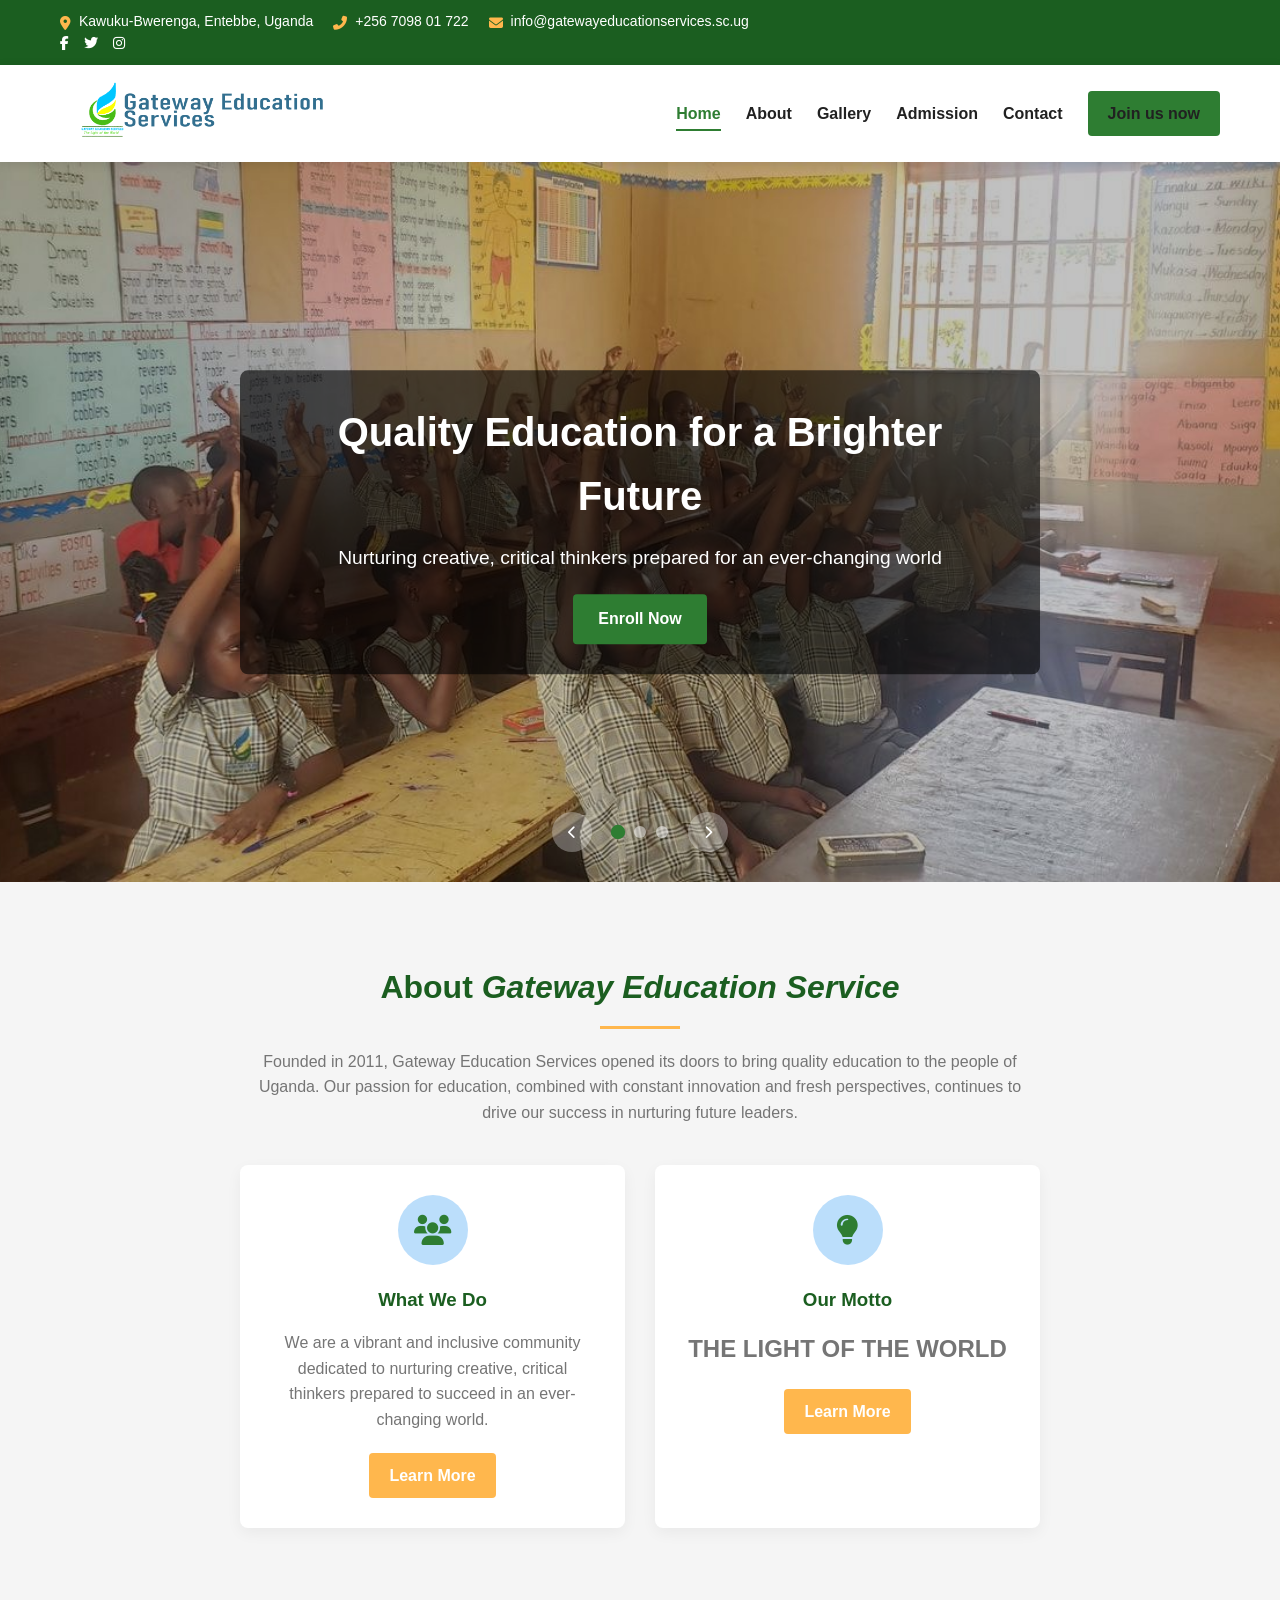
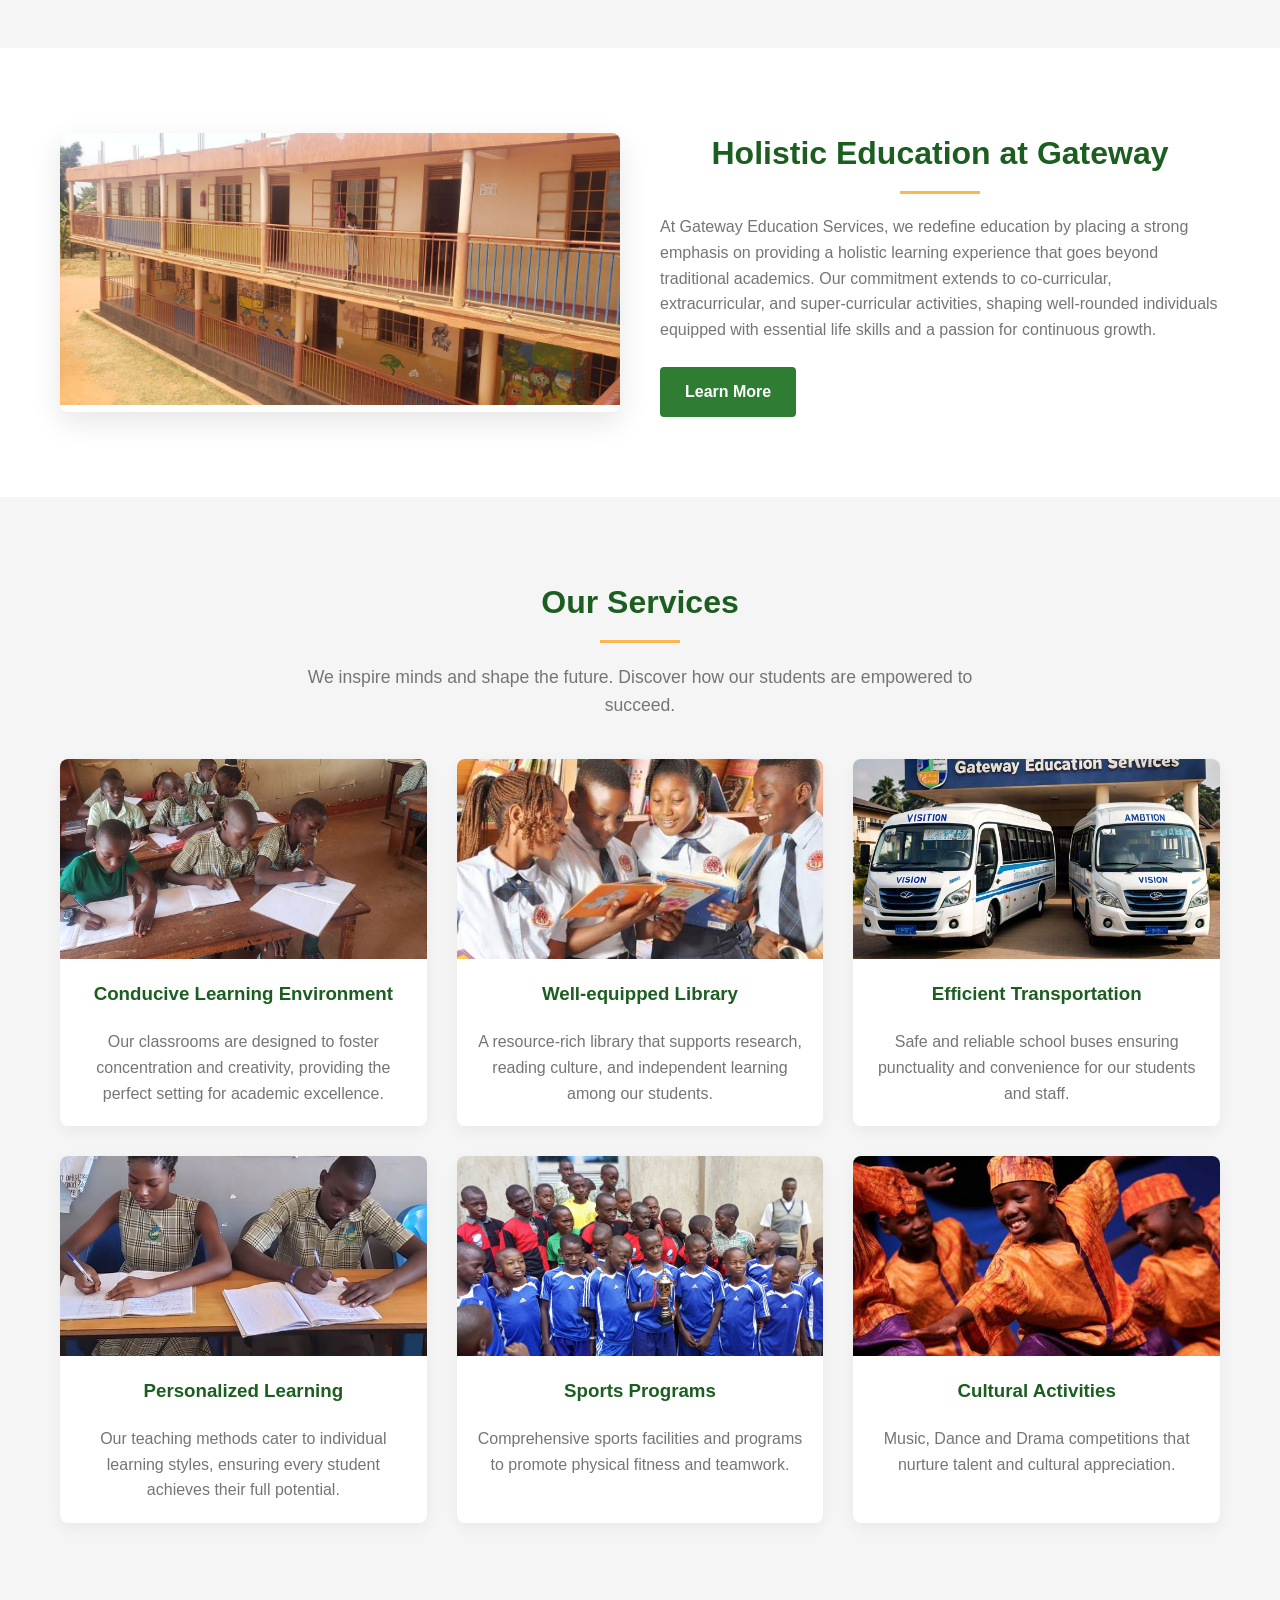
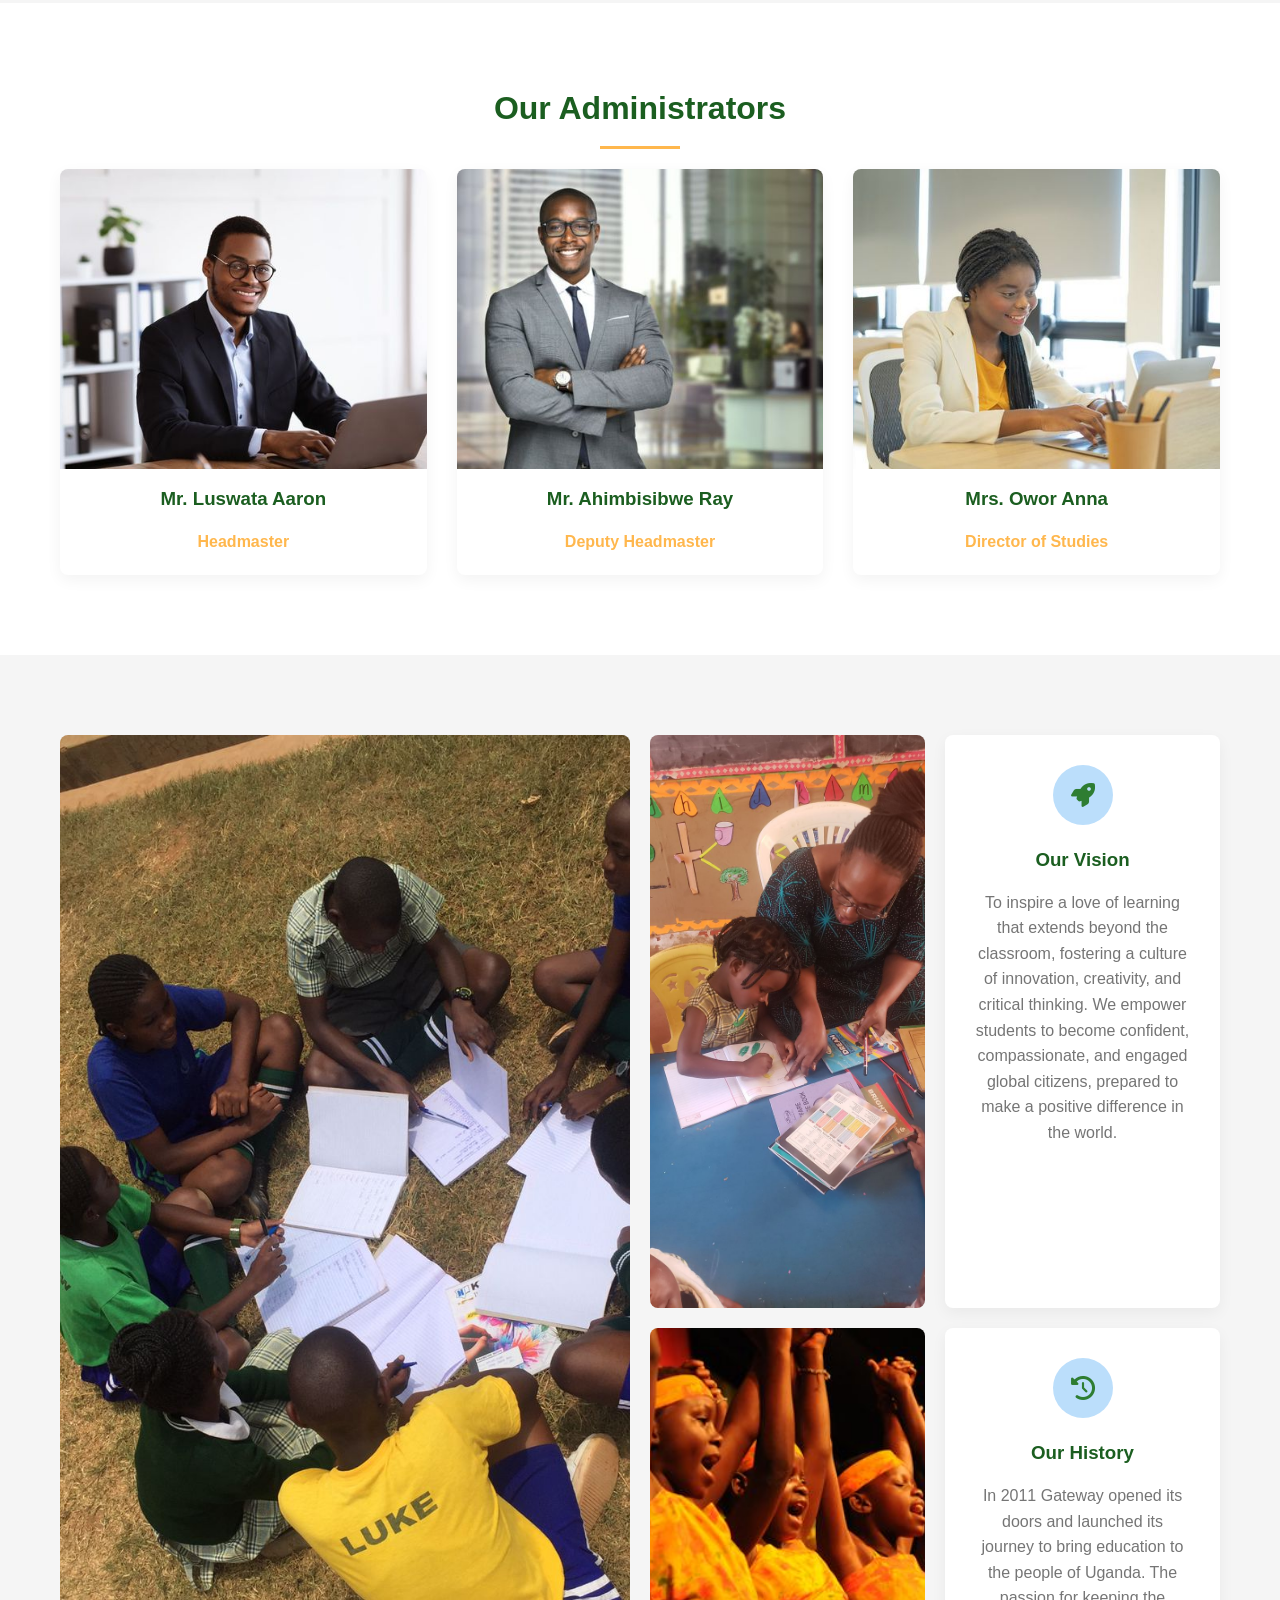
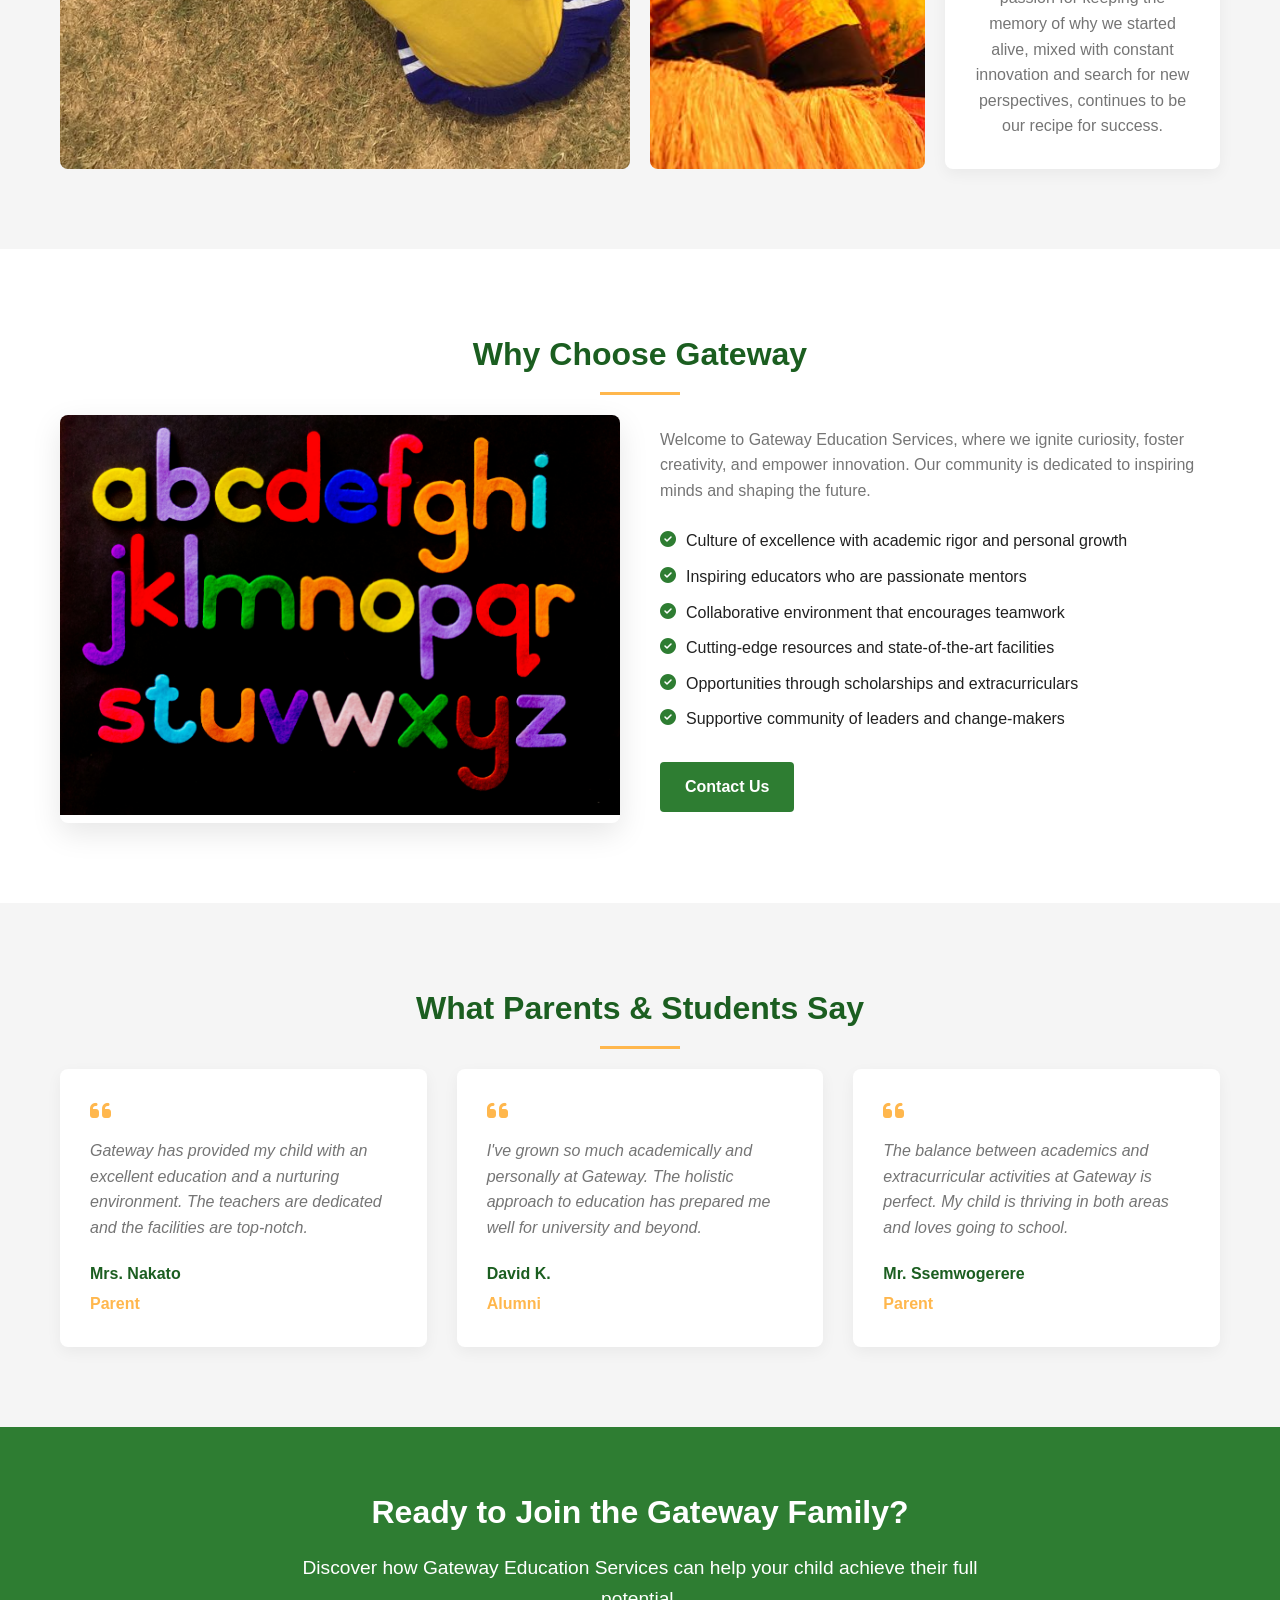
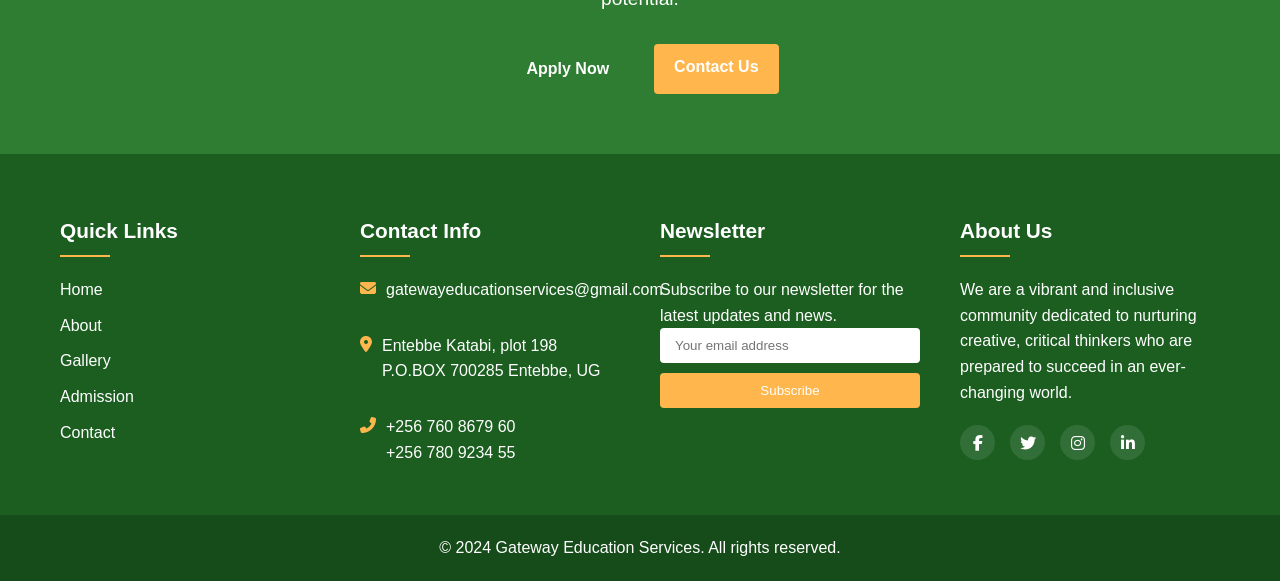
==== index.html @ 5daae56e "there" ====
<!DOCTYPE html>
<html lang="en">

<head>
    <meta charset="UTF-8">
    <meta name="viewport" content="width=device-width, initial-scale=1.0">
    <title>Gateway Education Services - Home</title>
    <meta name="description" content="Gateway Education Services provides quality education in Uganda with a holistic approach to learning.">
    <link rel="stylesheet" href="./assets/css/index.css">
    <link rel="stylesheet" href="https://cdnjs.cloudflare.com/ajax/libs/font-awesome/6.4.0/css/all.min.css">
</head>

<body>
    <header>
        <div class="top-bar">
            <div class="container">
                <div class="contact-info">
                    <div class="info-item">
                        <i class="fas fa-map-marker-alt"></i>
                        <span>Kawuku-Bwerenga, Entebbe, Uganda</span>
                    </div>
                    <div class="info-item">
                        <i class="fas fa-phone-alt"></i>
                        <span>+256 7098 01 722</span>
                    </div>
                    <div class="info-item">
                        <i class="fas fa-envelope"></i>
                        <span>info@gatewayeducationservices.sc.ug</span>
                    </div>
                </div>
                <div class="social-links">
                    <a href="#" aria-label="Facebook"><i class="fab fa-facebook-f"></i></a>
                    <a href="#" aria-label="Twitter"><i class="fab fa-twitter"></i></a>
                    <a href="#" aria-label="Instagram"><i class="fab fa-instagram"></i></a>
                </div>
            </div>
        </div>
        
        <nav class="navbar">
            <div class="container">
                <a href="index.html" class="logo">
                    <img src="./assets/images/LOGOO2.png" alt="Gateway Education Services Logo">
                </a>
                <button class="menu-toggle" aria-label="Toggle navigation" onclick="toggleMenu()">
                    <i class="fas fa-bars"></i>
                </button>
                <div class="nav-links">
                    <a href="index.html" class="active">Home</a>
                    <a href="aboutus.html">About</a>
                    <a href="Gallery.html">Gallery</a>
                    <a href="addmission.html">Admission</a>
                    <a href="contactus.html">Contact</a>
                    <a href="addmission.html" class="btn-apply">Join us now</a>
                </div>
            </div>
        </nav>
    </header>

    <main>
        <!-- Hero Slider -->
        <section class="hero-slider">
            <div class="slideshow-container">
                <div class="slide fade">
                    <img src="./assets/images/real.jpg" alt="Students in academic setting">
                    <div class="slide-content">
                        <h2>Quality Education for a Brighter Future</h2>
                        <p>Nurturing creative, critical thinkers prepared for an ever-changing world</p>
                        <a href="addmission.html" class="btn-primary">Enroll Now</a>
                    </div>
                </div>
                <div class="slide fade">
                    <img src="./assets/images/real2.jpg" alt="School building">
                    <div class="slide-content">
                        <h2>State-of-the-Art Facilities</h2>
                        <p>Providing an excellent learning environment for all students</p>
                        <a href="Gallery.html" class="btn-primary">View Gallery</a>
                    </div>
                </div>
                <div class="slide fade">
                    <img src="./assets/images/lil.jpg" alt="Classroom setting">
                    <div class="slide-content">
                        <h2>Holistic Education Approach</h2>
                        <p>Developing well-rounded individuals through diverse programs</p>
                        <a href="aboutus.html" class="btn-primary">Learn More</a>
                    </div>
                </div>
            </div>
            <div class="slider-controls">
                <button class="prev" onclick="plusSlides(-1)" aria-label="Previous slide">
                    <i class="fas fa-chevron-left"></i>
                </button>
                <div class="dots">
                    <span class="dot" onclick="currentSlide(1)"></span>
                    <span class="dot" onclick="currentSlide(2)"></span>
                    <span class="dot" onclick="currentSlide(3)"></span>
                </div>
                <button class="next" onclick="plusSlides(1)" aria-label="Next slide">
                    <i class="fas fa-chevron-right"></i>
                </button>
            </div>
        </section>

        <!-- About Section -->
        <section class="about-section">
            <div class="container">
                <div class="about-content">
                    <h2 class="section-title">About <em>Gateway Education Service</em></h2>
                    <p>Founded in 2011, Gateway Education Services opened its doors to bring quality education to the people of Uganda. Our passion for education, combined with constant innovation and fresh perspectives, continues to drive our success in nurturing future leaders.</p>
                    <div class="about-features">
                        <div class="feature-card">
                            <div class="feature-icon">
                                <i class="fas fa-users"></i>
                            </div>
                            <h3>What We Do</h3>
                            <p>We are a vibrant and inclusive community dedicated to nurturing creative, critical thinkers prepared to succeed in an ever-changing world.</p>
                            <a href="aboutus.html" class="btn-secondary">Learn More</a>
                        </div>
                        <div class="feature-card">
                            <div class="feature-icon">
                                <i class="fas fa-lightbulb"></i>
                            </div>
                            <h3>Our Motto</h3>
                            <p class="motto">THE LIGHT OF THE WORLD</p>
                            <a href="aboutus.html" class="btn-secondary">Learn More</a>
                        </div>
                    </div>
                </div>
            </div>
        </section>

        <!-- Holistic Education Section -->
        <section class="holistic-section">
            <div class="container">
                <div class="holistic-content">
                    <div class="holistic-image">
                        <img src="./assets/images/bulid l.jpg" alt="Gateway School Structure">
                    </div>
                    <div class="holistic-text">
                        <h2 class="section-title">Holistic Education at Gateway</h2>
                        <p>At Gateway Education Services, we redefine education by placing a strong emphasis on providing a holistic learning experience that goes beyond traditional academics. Our commitment extends to co-curricular, extracurricular, and super-curricular activities, shaping well-rounded individuals equipped with essential life skills and a passion for continuous growth.</p>
                        <a href="#" class="btn-primary">Learn More</a>
                    </div>
                </div>
            </div>
        </section>

        <!-- Services Section -->
        <section class="services-section">
            <div class="container">
                <h2 class="section-title">Our Services</h2>
                <p class="section-subtitle">We inspire minds and shape the future. Discover how our students are empowered to succeed.</p>
                
                <div class="services-grid">
                    <div class="service-card">
                        <div class="service-image">
                            <img src="assets/images/2222.jpg" alt="Classroom environment">
                        </div>
                        <h3>Conducive Learning Environment</h3>
                        <p>Our classrooms are designed to foster concentration and creativity, providing the perfect setting for academic excellence.</p>
                    </div>
                    <div class="service-card">
                        <div class="service-image">
                            <img src="assets/images/lib.jpg" alt="School library">
                        </div>
                        <h3>Well-equipped Library</h3>
                        <p>A resource-rich library that supports research, reading culture, and independent learning among our students.</p>
                    </div>
                    <div class="service-card">
                        <div class="service-image">
                            <img src="assets/images/bus.jpg" alt="School transportation">
                        </div>
                        <h3>Efficient Transportation</h3>
                        <p>Safe and reliable school buses ensuring punctuality and convenience for our students and staff.</p>
                    </div>
                    <div class="service-card">
                        <div class="service-image">
                            <img src="assets/images/nini.jpg" alt="Student learning">
                        </div>
                        <h3>Personalized Learning</h3>
                        <p>Our teaching methods cater to individual learning styles, ensuring every student achieves their full potential.</p>
                    </div>
                    <div class="service-card">
                        <div class="service-image">
                            <img src="assets/images/IMG-20240712-WA0004.jpg" alt="Sports activities">
                        </div>
                        <h3>Sports Programs</h3>
                        <p>Comprehensive sports facilities and programs to promote physical fitness and teamwork.</p>
                    </div>
                    <div class="service-card">
                        <div class="service-image">
                            <img src="assets/images/mdd.jpg" alt="MDD competition">
                        </div>
                        <h3>Cultural Activities</h3>
                        <p>Music, Dance and Drama competitions that nurture talent and cultural appreciation.</p>
                    </div>
                </div>
            </div>
        </section>

        <!-- Administration Section -->
        <section class="admin-section">
            <div class="container">
                <h2 class="section-title">Our Administrators</h2>
                <div class="admin-grid">
                    <div class="admin-card">
                        <div class="admin-image">
                            <img src="assets/images/hm.jpg" alt="Headmaster Mr. Luswata Aaron">
                        </div>
                        <h3>Mr. Luswata Aaron</h3>
                        <p>Headmaster</p>
                    </div>
                    <div class="admin-card">
                        <div class="admin-image">
                            <img src="assets/images/ddhm.jpg" alt="Deputy Headmaster Mr. Ahimbisibwe Ray">
                        </div>
                        <h3>Mr. Ahimbisibwe Ray</h3>
                        <p>Deputy Headmaster</p>
                    </div>
                    <div class="admin-card">
                        <div class="admin-image">
                            <img src="assets/images/dos.jpg" alt="DOS Mrs. Owor Anna">
                        </div>
                        <h3>Mrs. Owor Anna</h3>
                        <p>Director of Studies</p>
                    </div>
                </div>
            </div>
        </section>

        <!-- Vision and History Section -->
        <section class="vision-history-section">
            <div class="container">
                <div class="vh-grid">
                    <div class="vh-large">
                        <img src="./assets/images/read.jpg" alt="Gateway Education Services campus">
                    </div>
                    <div class="vh-small">
                        <img src="./assets/images/teach2.jpg" alt="School library interior">
                    </div>
                    <div class="vh-card vision">
                        <div class="vh-icon">
                            <i class="fas fa-rocket"></i>
                        </div>
                        <h3>Our Vision</h3>
                        <p>To inspire a love of learning that extends beyond the classroom, fostering a culture of innovation, creativity, and critical thinking. We empower students to become confident, compassionate, and engaged global citizens, prepared to make a positive difference in the world.</p>
                    </div>
                    <div class="vh-small">
                        <img src="./assets/images/MDD2.jpg" alt="MDD performance">
                    </div>
                    <div class="vh-card history">
                        <div class="vh-icon">
                            <i class="fas fa-history"></i>
                        </div>
                        <h3>Our History</h3>
                        <p>In 2011 Gateway opened its doors and launched its journey to bring education to the people of Uganda. The passion for keeping the memory of why we started alive, mixed with constant innovation and search for new perspectives, continues to be our recipe for success.</p>
                    </div>
                </div>
            </div>
        </section>

        <!-- Why Choose Us Section -->
        <section class="why-choose-section">
            <div class="container">
                <h2 class="section-title">Why Choose Gateway</h2>
                <div class="why-content">
                    <div class="why-image">
                        <img src="./assets/images/pexels-magda-ehlers-pexels-1337382.jpg" alt="Happy students at Gateway">
                    </div>
                    <div class="why-text">
                        <p>Welcome to Gateway Education Services, where we ignite curiosity, foster creativity, and empower innovation. Our community is dedicated to inspiring minds and shaping the future.</p>
                        <ul class="why-list">
                            <li><i class="fas fa-check-circle"></i> Culture of excellence with academic rigor and personal growth</li>
                            <li><i class="fas fa-check-circle"></i> Inspiring educators who are passionate mentors</li>
                            <li><i class="fas fa-check-circle"></i> Collaborative environment that encourages teamwork</li>
                            <li><i class="fas fa-check-circle"></i> Cutting-edge resources and state-of-the-art facilities</li>
                            <li><i class="fas fa-check-circle"></i> Opportunities through scholarships and extracurriculars</li>
                            <li><i class="fas fa-check-circle"></i> Supportive community of leaders and change-makers</li>
                        </ul>
                        <a href="contactus.html" class="btn-primary">Contact Us</a>
                    </div>
                </div>
            </div>
        </section>

        <!-- Testimonials Section -->
        <section class="testimonials-section">
            <div class="container">
                <h2 class="section-title">What Parents & Students Say</h2>
                <div class="testimonials-grid">
                    <div class="testimonial-card">
                        <div class="testimonial-content">
                            <i class="fas fa-quote-left"></i>
                            <p>Gateway has provided my child with an excellent education and a nurturing environment. The teachers are dedicated and the facilities are top-notch.</p>
                        </div>
                        <div class="testimonial-author">
                            <h4>Mrs. Nakato</h4>
                            <p>Parent</p>
                        </div>
                    </div>
                    <div class="testimonial-card">
                        <div class="testimonial-content">
                            <i class="fas fa-quote-left"></i>
                            <p>I've grown so much academically and personally at Gateway. The holistic approach to education has prepared me well for university and beyond.</p>
                        </div>
                        <div class="testimonial-author">
                            <h4>David K.</h4>
                            <p>Alumni</p>
                        </div>
                    </div>
                    <div class="testimonial-card">
                        <div class="testimonial-content">
                            <i class="fas fa-quote-left"></i>
                            <p>The balance between academics and extracurricular activities at Gateway is perfect. My child is thriving in both areas and loves going to school.</p>
                        </div>
                        <div class="testimonial-author">
                            <h4>Mr. Ssemwogerere</h4>
                            <p>Parent</p>
                        </div>
                    </div>
                </div>
            </div>
        </section>

        <!-- Call to Action Section -->
        <section class="cta-section">
            <div class="container">
                <div class="cta-content">
                    <h2>Ready to Join the Gateway Family?</h2>
                    <p>Discover how Gateway Education Services can help your child achieve their full potential.</p>
                    <div class="cta-buttons">
                        <a href="addmission.html" class="btn-primary">Apply Now</a>
                        <a href="contactus.html" class="btn-secondary">Contact Us</a>
                    </div>
                </div>
            </div>
        </section>
    </main>

    <footer class="footer">
        <div class="container">
            <div class="footer-grid">
                <div class="footer-col">
                    <h3>Quick Links</h3>
                    <ul>
                        <li><a href="index.html">Home</a></li>
                        <li><a href="aboutus.html">About</a></li>
                        <li><a href="Gallery.html">Gallery</a></li>
                        <li><a href="addmission.html">Admission</a></li>
                        <li><a href="contactus.html">Contact</a></li>
                    </ul>
                </div>
                <div class="footer-col">
                    <h3>Contact Info</h3>
                    <ul class="contact-info">
                        <li><i class="fas fa-envelope"></i> gatewayeducationservices@gmail.com</li>
                        <li><i class="fas fa-map-marker-alt"></i> Entebbe Katabi, plot 198<br>P.O.BOX 700285 Entebbe, UG</li>
                        <li><i class="fas fa-phone-alt"></i> +256 760 8679 60<br>+256 780 9234 55</li>
                    </ul>
                </div>
                <div class="footer-col">
                    <h3>Newsletter</h3>
                    <p>Subscribe to our newsletter for the latest updates and news.</p>
                    <form class="newsletter-form">
                        <input type="email" placeholder="Your email address" required>
                        <button type="submit">Subscribe</button>
                    </form>
                </div>
                <div class="footer-col">
                    <h3>About Us</h3>
                    <p>We are a vibrant and inclusive community dedicated to nurturing creative, critical thinkers who are prepared to succeed in an ever-changing world.</p>
                    <div class="footer-social">
                        <a href="#" aria-label="Facebook"><i class="fab fa-facebook-f"></i></a>
                        <a href="#" aria-label="Twitter"><i class="fab fa-twitter"></i></a>
                        <a href="#" aria-label="Instagram"><i class="fab fa-instagram"></i></a>
                        <a href="#" aria-label="LinkedIn"><i class="fab fa-linkedin-in"></i></a>
                    </div>
                </div>
            </div>
        </div>
        <div class="footer-bottom">
            <div class="container">
                <p>&copy; 2024 Gateway Education Services. All rights reserved.</p>
            </div>
        </div>
    </footer>

    <script src="./assets/js/index.js"></script>
</body>

</html>
---- assets/css/index.css ----
/* Base Styles */
:root {
    --primary-color: #2e7d32; /* Green */
    --primary-dark: #1b5e20;
    --primary-light: #81c784;
    --secondary-orange: #ffb74d;
    --secondary-lightorange: #ffe0b2;
    --secondary-blue: #64b5f6;
    --secondary-lightblue: #bbdefb;
    --secondary-grey: #e0e0e0;
    --secondary-lightgrey: #f5f5f5;
    --text-dark: #212121;
    --text-light: #757575;
    --white: #ffffff;
    --black: #000000;
}

* {
    margin: 0;
    padding: 0;
    box-sizing: border-box;
}

html {
    scroll-behavior: smooth;
}

body {
    font-family: 'Segoe UI', Tahoma, Geneva, Verdana, sans-serif;
    line-height: 1.6;
    color: var(--text-dark);
    background-color: var(--white);
    overflow-x: hidden;
}

.container {
    width: 100%;
    max-width: 1200px;
    margin: 0 auto;
    padding: 0 20px;
}

img {
    max-width: 100%;
    height: auto;
}

a {
    text-decoration: none;
    color: inherit;
}

ul {
    list-style: none;
}

/* Buttons */
.btn-primary {
    display: inline-block;
    background-color: var(--primary-color);
    color: var(--white);
    padding: 12px 25px;
    border-radius: 4px;
    font-weight: 600;
    transition: all 0.3s ease;
    border: none;
    cursor: pointer;
    text-align: center;
}

.btn-primary:hover {
    background-color: var(--primary-dark);
    transform: translateY(-2px);
    box-shadow: 0 4px 8px rgba(0, 0, 0, 0.1);
}

.btn-secondary {
    display: inline-block;
    background-color: var(--secondary-orange);
    color: var(--white);
    padding: 10px 20px;
    border-radius: 4px;
    font-weight: 600;
    transition: all 0.3s ease;
}

.btn-secondary:hover {
    background-color: #ffa726;
    transform: translateY(-2px);
    box-shadow: 0 4px 8px rgba(0, 0, 0, 0.1);
}

/* Header Styles */
.top-bar {
    background-color: var(--primary-dark);
    color: var(--white);
    padding: 10px 0;
    font-size: 14px;
}

.contact-info {
    display: flex;
    flex-wrap: wrap;
    gap: 20px;
    align-items: center;
}

.info-item {
    display: flex;
    align-items: center;
    gap: 8px;
}

.social-links {
    display: flex;
    gap: 15px;
    margin-left: auto;
}

.social-links a {
    color: var(--white);
    transition: all 0.3s ease;
}

.social-links a:hover {
    color: var(--secondary-orange);
    transform: translateY(-2px);
}

.navbar {
    background-color: var(--white);
    box-shadow: 0 2px 10px rgba(0, 0, 0, 0.1);
    position: sticky;
    top: 0;
    z-index: 1000;
}

.navbar .container {
    display: flex;
    justify-content: space-between;
    align-items: center;
    padding: 15px 20px;
}

.logo img {
    height: 60px;
}

.menu-toggle {
    display: none;
    background: none;
    border: none;
    color: var(--primary-color);
    font-size: 24px;
    cursor: pointer;
}

.nav-links {
    display: flex;
    gap: 25px;
    align-items: center;
}

.nav-links a {
    font-weight: 600;
    color: var(--text-dark);
    transition: all 0.3s ease;
    position: relative;
}

.nav-links a:hover {
    color: var(--primary-color);
}

.nav-links a.active {
    color: var(--primary-color);
}

.nav-links a.active::after {
    content: '';
    position: absolute;
    bottom: -5px;
    left: 0;
    width: 100%;
    height: 2px;
    background-color: var(--primary-color);
}

.btn-apply {
    background-color: var(--primary-color);
    color: var(--white);
    padding: 10px 20px;
    border-radius: 4px;
    transition: all 0.3s ease;
}

.btn-apply:hover {
    background-color: var(--primary-dark);
    transform: translateY(-2px);
    box-shadow: 0 4px 8px rgba(0, 0, 0, 0.1);
}

/* Hero Slider */
.hero-slider {
    position: relative;
    overflow: hidden;
    height: 80vh;
    min-height: 500px;
}

.slide {
    position: absolute;
    top: 0;
    left: 0;
    width: 100%;
    height: 100%;
    opacity: 0;
    transition: opacity 1s ease-in-out;
}

.slide.fade {
    opacity: 1;
}

.slide img {
    width: 100%;
    height: 100%;
    object-fit: cover;
}

.slide-content {
    position: absolute;
    top: 50%;
    left: 50%;
    transform: translate(-50%, -50%);
    text-align: center;
    color: var(--white);
    width: 80%;
    max-width: 800px;
    background-color: rgba(0, 0, 0, 0.6);
    padding: 30px;
    border-radius: 8px;
}

.slide-content h2 {
    font-size: 2.5rem;
    margin-bottom: 15px;
    color: var(--white);
}

.slide-content p {
    font-size: 1.2rem;
    margin-bottom: 20px;
}

.slider-controls {
    position: absolute;
    bottom: 30px;
    left: 0;
    width: 100%;
    display: flex;
    justify-content: center;
    align-items: center;
    gap: 20px;
    z-index: 10;
}

.prev, .next {
    background-color: rgba(255, 255, 255, 0.3);
    color: var(--white);
    border: none;
    width: 40px;
    height: 40px;
    border-radius: 50%;
    display: flex;
    justify-content: center;
    align-items: center;
    cursor: pointer;
    transition: all 0.3s ease;
}

.prev:hover, .next:hover {
    background-color: var(--primary-color);
}

.dots {
    display: flex;
    gap: 10px;
}

.dot {
    width: 12px;
    height: 12px;
    border-radius: 50%;
    background-color: rgba(255, 255, 255, 0.5);
    cursor: pointer;
    transition: all 0.3s ease;
}

.dot.active {
    background-color: var(--primary-color);
    transform: scale(1.2);
}

/* Section Styles */
.section-title {
    font-size: 2rem;
    margin-bottom: 20px;
    color: var(--primary-dark);
    text-align: center;
    position: relative;
    padding-bottom: 15px;
}

.section-title::after {
    content: '';
    position: absolute;
    bottom: 0;
    left: 50%;
    transform: translateX(-50%);
    width: 80px;
    height: 3px;
    background-color: var(--secondary-orange);
}

.section-subtitle {
    font-size: 1.1rem;
    color: var(--text-light);
    text-align: center;
    margin-bottom: 40px;
    max-width: 700px;
    margin-left: auto;
    margin-right: auto;
}

/* About Section */
.about-section {
    padding: 80px 0;
    background-color: var(--secondary-lightgrey);
}

.about-content {
    text-align: center;
    max-width: 800px;
    margin: 0 auto 40px;
}

.about-content p {
    margin-bottom: 30px;
    color: var(--text-light);
}

.about-features {
    display: grid;
    grid-template-columns: repeat(auto-fit, minmax(300px, 1fr));
    gap: 30px;
    margin-top: 40px;
}

.feature-card {
    background-color: var(--white);
    padding: 30px;
    border-radius: 8px;
    box-shadow: 0 5px 15px rgba(0, 0, 0, 0.05);
    text-align: center;
    transition: all 0.3s ease;
}

.feature-card:hover {
    transform: translateY(-10px);
    box-shadow: 0 10px 25px rgba(0, 0, 0, 0.1);
}

.feature-icon {
    width: 70px;
    height: 70px;
    background-color: var(--secondary-lightblue);
    border-radius: 50%;
    display: flex;
    justify-content: center;
    align-items: center;
    margin: 0 auto 20px;
    color: var(--primary-color);
    font-size: 30px;
}

.feature-card h3 {
    margin-bottom: 15px;
    color: var(--primary-dark);
}

.feature-card p {
    margin-bottom: 20px;
    color: var(--text-light);
}

.motto {
    color: var(--secondary-orange);
    font-weight: bold;
    font-size: 1.5rem;
    margin: 15px 0;
}

/* Holistic Education Section */
.holistic-section {
    padding: 80px 0;
    background-color: var(--white);
}

.holistic-content {
    display: grid;
    grid-template-columns: 1fr 1fr;
    gap: 40px;
    align-items: center;
}

.holistic-image {
    border-radius: 8px;
    overflow: hidden;
    box-shadow: 0 10px 30px rgba(0, 0, 0, 0.1);
}

.holistic-image img {
    width: 100%;
    height: 100%;
    object-fit: cover;
    transition: transform 0.5s ease;
}

.holistic-image:hover img {
    transform: scale(1.05);
}

.holistic-text h2 {
    color: var(--primary-dark);
    margin-bottom: 20px;
}

.holistic-text p {
    margin-bottom: 25px;
    color: var(--text-light);
}

/* Services Section */
.services-section {
    padding: 80px 0;
    background-color: var(--secondary-lightgrey);
}

.services-grid {
    display: grid;
    grid-template-columns: repeat(auto-fit, minmax(300px, 1fr));
    gap: 30px;
}

.service-card {
    background-color: var(--white);
    border-radius: 8px;
    overflow: hidden;
    box-shadow: 0 5px 15px rgba(0, 0, 0, 0.05);
    transition: all 0.3s ease;
}

.service-card:hover {
    transform: translateY(-10px);
    box-shadow: 0 10px 25px rgba(0, 0, 0, 0.1);
}

.service-image {
    height: 200px;
    overflow: hidden;
}

.service-image img {
    width: 100%;
    height: 100%;
    object-fit: cover;
    transition: transform 0.5s ease;
}

.service-card:hover .service-image img {
    transform: scale(1.1);
}

.service-card h3 {
    padding: 20px;
    color: var(--primary-dark);
    text-align: center;
}

.service-card p {
    padding: 0 20px 20px;
    color: var(--text-light);
    text-align: center;
}

/* Administration Section */
.admin-section {
    padding: 80px 0;
    background-color: var(--white);
}

.admin-grid {
    display: grid;
    grid-template-columns: repeat(auto-fit, minmax(250px, 1fr));
    gap: 30px;
}

.admin-card {
    background-color: var(--white);
    border-radius: 8px;
    overflow: hidden;
    box-shadow: 0 5px 15px rgba(0, 0, 0, 0.05);
    transition: all 0.3s ease;
    text-align: center;
}

.admin-card:hover {
    transform: translateY(-10px);
    box-shadow: 0 10px 25px rgba(0, 0, 0, 0.1);
}

.admin-image {
    height: 300px;
    overflow: hidden;
}

.admin-image img {
    width: 100%;
    height: 100%;
    object-fit: cover;
    transition: transform 0.5s ease;
}

.admin-card:hover .admin-image img {
    transform: scale(1.1);
}

.admin-card h3 {
    padding: 15px;
    color: var(--primary-dark);
}

.admin-card p {
    padding: 0 15px 20px;
    color: var(--secondary-orange);
    font-weight: 600;
}

/* Vision and History Section */
.vision-history-section {
    padding: 80px 0;
    background-color: var(--secondary-lightgrey);
}

.vh-grid {
    display: grid;
    grid-template-columns: repeat(4, 1fr);
    grid-template-rows: auto auto;
    gap: 20px;
}

.vh-large {
    grid-column: span 2;
    grid-row: span 2;
    border-radius: 8px;
    overflow: hidden;
}

.vh-small {
    border-radius: 8px;
    overflow: hidden;
}

.vh-grid img {
    width: 100%;
    height: 100%;
    object-fit: cover;
    transition: transform 0.5s ease;
}

.vh-grid img:hover {
    transform: scale(1.05);
}

.vh-card {
    background-color: var(--white);
    padding: 30px;
    border-radius: 8px;
    box-shadow: 0 5px 15px rgba(0, 0, 0, 0.05);
    display: flex;
    flex-direction: column;
    align-items: center;
    text-align: center;
}

.vh-icon {
    width: 60px;
    height: 60px;
    background-color: var(--secondary-lightblue);
    border-radius: 50%;
    display: flex;
    justify-content: center;
    align-items: center;
    margin-bottom: 20px;
    color: var(--primary-color);
    font-size: 24px;
}

.vh-card h3 {
    margin-bottom: 15px;
    color: var(--primary-dark);
}

.vh-card p {
    color: var(--text-light);
}

/* Why Choose Us Section */
.why-choose-section {
    padding: 80px 0;
    background-color: var(--white);
}

.why-content {
    display: grid;
    grid-template-columns: 1fr 1fr;
    gap: 40px;
    align-items: center;
}

.why-image {
    border-radius: 8px;
    overflow: hidden;
    box-shadow: 0 10px 30px rgba(0, 0, 0, 0.1);
}

.why-image img {
    width: 100%;
    height: 100%;
    object-fit: cover;
    transition: transform 0.5s ease;
}

.why-image:hover img {
    transform: scale(1.05);
}

.why-text h2 {
    color: var(--primary-dark);
    margin-bottom: 20px;
}

.why-text p {
    margin-bottom: 25px;
    color: var(--text-light);
}

.why-list {
    margin-bottom: 30px;
}

.why-list li {
    margin-bottom: 10px;
    display: flex;
    align-items: flex-start;
    gap: 10px;
}

.why-list i {
    color: var(--primary-color);
    margin-top: 3px;
}

/* Testimonials Section */
.testimonials-section {
    padding: 80px 0;
    background-color: var(--secondary-lightgrey);
}

.testimonials-grid {
    display: grid;
    grid-template-columns: repeat(auto-fit, minmax(300px, 1fr));
    gap: 30px;
}

.testimonial-card {
    background-color: var(--white);
    padding: 30px;
    border-radius: 8px;
    box-shadow: 0 5px 15px rgba(0, 0, 0, 0.05);
    position: relative;
}

.testimonial-content i {
    color: var(--secondary-orange);
    font-size: 24px;
    margin-bottom: 15px;
}

.testimonial-content p {
    font-style: italic;
    color: var(--text-light);
    margin-bottom: 20px;
}

.testimonial-author {
    display: flex;
    flex-direction: column;
}

.testimonial-author h4 {
    color: var(--primary-dark);
    margin-bottom: 5px;
}

.testimonial-author p {
    color: var(--secondary-orange);
    font-weight: 600;
}

/* Call to Action Section */
.cta-section {
    padding: 60px 0;
    background-color: var(--primary-color);
    color: var(--white);
    text-align: center;
}

.cta-content h2 {
    font-size: 2rem;
    margin-bottom: 15px;
}

.cta-content p {
    font-size: 1.2rem;
    margin-bottom: 30px;
    max-width: 700px;
    margin-left: auto;
    margin-right: auto;
}

.cta-buttons {
    display: flex;
    justify-content: center;
    gap: 20px;
    flex-wrap: wrap;
}

/* Footer Styles */
.footer {
    background-color: var(--primary-dark);
    color: var(--white);
    padding: 60px 0 0;
}

.footer-grid {
    display: grid;
    grid-template-columns: repeat(auto-fit, minmax(200px, 1fr));
    gap: 40px;
    margin-bottom: 40px;
}

.footer-col h3 {
    font-size: 1.3rem;
    margin-bottom: 20px;
    position: relative;
    padding-bottom: 10px;
}

.footer-col h3::after {
    content: '';
    position: absolute;
    bottom: 0;
    left: 0;
    width: 50px;
    height: 2px;
    background-color: var(--secondary-orange);
}

.footer-col ul li {
    margin-bottom: 10px;
}

.footer-col ul li a {
    transition: all 0.3s ease;
}

.footer-col ul li a:hover {
    color: var(--secondary-orange);
    padding-left: 5px;
}

.contact-info li {
    margin-bottom: 15px;
    display: flex;
    align-items: flex-start;
    gap: 10px;
}

.contact-info i {
    margin-top: 3px;
    color: var(--secondary-orange);
}

.newsletter-form {
    display: flex;
    flex-direction: column;
    gap: 10px;
}

.newsletter-form input {
    padding: 10px 15px;
    border-radius: 4px;
    border: none;
    outline: none;
}

.newsletter-form button {
    background-color: var(--secondary-orange);
    color: var(--white);
    padding: 10px 15px;
    border: none;
    border-radius: 4px;
    cursor: pointer;
    transition: all 0.3s ease;
}

.newsletter-form button:hover {
    background-color: #ffa726;
}

.footer-social {
    display: flex;
    gap: 15px;
    margin-top: 20px;
}

.footer-social a {
    width: 35px;
    height: 35px;
    background-color: rgba(255, 255, 255, 0.1);
    border-radius: 50%;
    display: flex;
    justify-content: center;
    align-items: center;
    transition: all 0.3s ease;
}

.footer-social a:hover {
    background-color: var(--secondary-orange);
    transform: translateY(-3px);
}

.footer-bottom {
    background-color: rgba(0, 0, 0, 0.2);
    padding: 20px 0;
    text-align: center;
}

/* Responsive Styles */
@media (max-width: 992px) {
    .hero-slider {
        height: 70vh;
    }
    
    .slide-content h2 {
        font-size: 2rem;
    }
    
    .vh-grid {
        grid-template-columns: 1fr 1fr;
    }
    
    .vh-large {
        grid-column: span 2;
    }
}

@media (max-width: 768px) {
    .top-bar .container {
        flex-direction: column;
        gap: 15px;
    }
    
    .social-links {
        margin-left: 0;
    }
    
    .menu-toggle {
        display: block;
    }
    
    .nav-links {
        position: fixed;
        top: 120px;
        left: -100%;
        width: 100%;
        height: calc(100vh - 120px);
        background-color: var(--white);
        flex-direction: column;
        gap: 20px;
        padding: 40px 20px;
        transition: all 0.5s ease;
        z-index: 999;
    }
    
    .nav-links.active {
        left: 0;
    }
    
    .hero-slider {
        height: 60vh;
    }
    
    .slide-content {
        width: 90%;
        padding: 20px;
    }
    
    .slide-content h2 {
        font-size: 1.8rem;
    }
    
    .holistic-content,
    .why-content {
        grid-template-columns: 1fr;
    }
    
    .vh-grid {
        grid-template-columns: 1fr;
    }
    
    .vh-large {
        grid-column: span 1;
        grid-row: span 1;
    }
}

@media (max-width: 576px) {
    .hero-slider {
        height: 50vh;
        min-height: 400px;
    }
    
    .slide-content h2 {
        font-size: 1.5rem;
    }
    
    .slide-content p {
        font-size: 1rem;
    }
    
    .section-title {
        font-size: 1.8rem;
    }
    
    .cta-buttons {
        flex-direction: column;
        align-items: center;
    }
    
    .footer-grid {
        grid-template-columns: 1fr;
    }
}
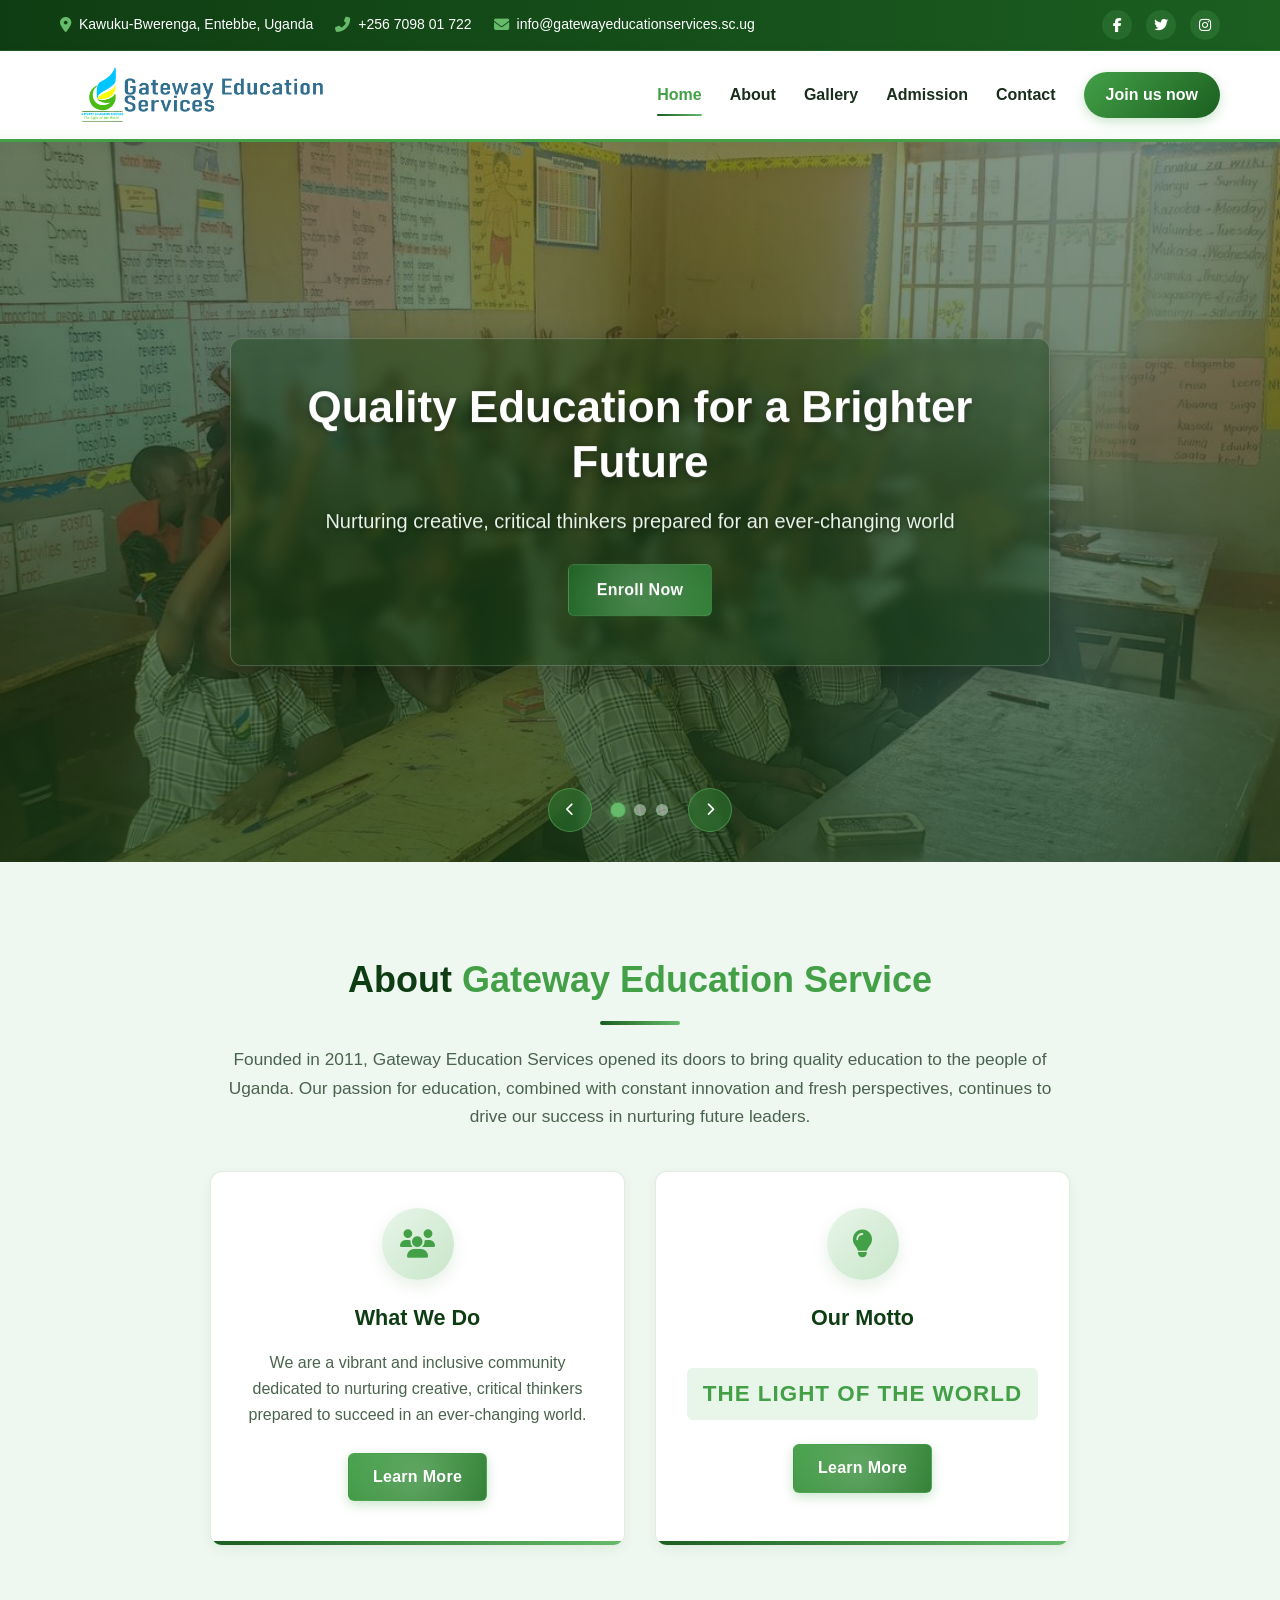
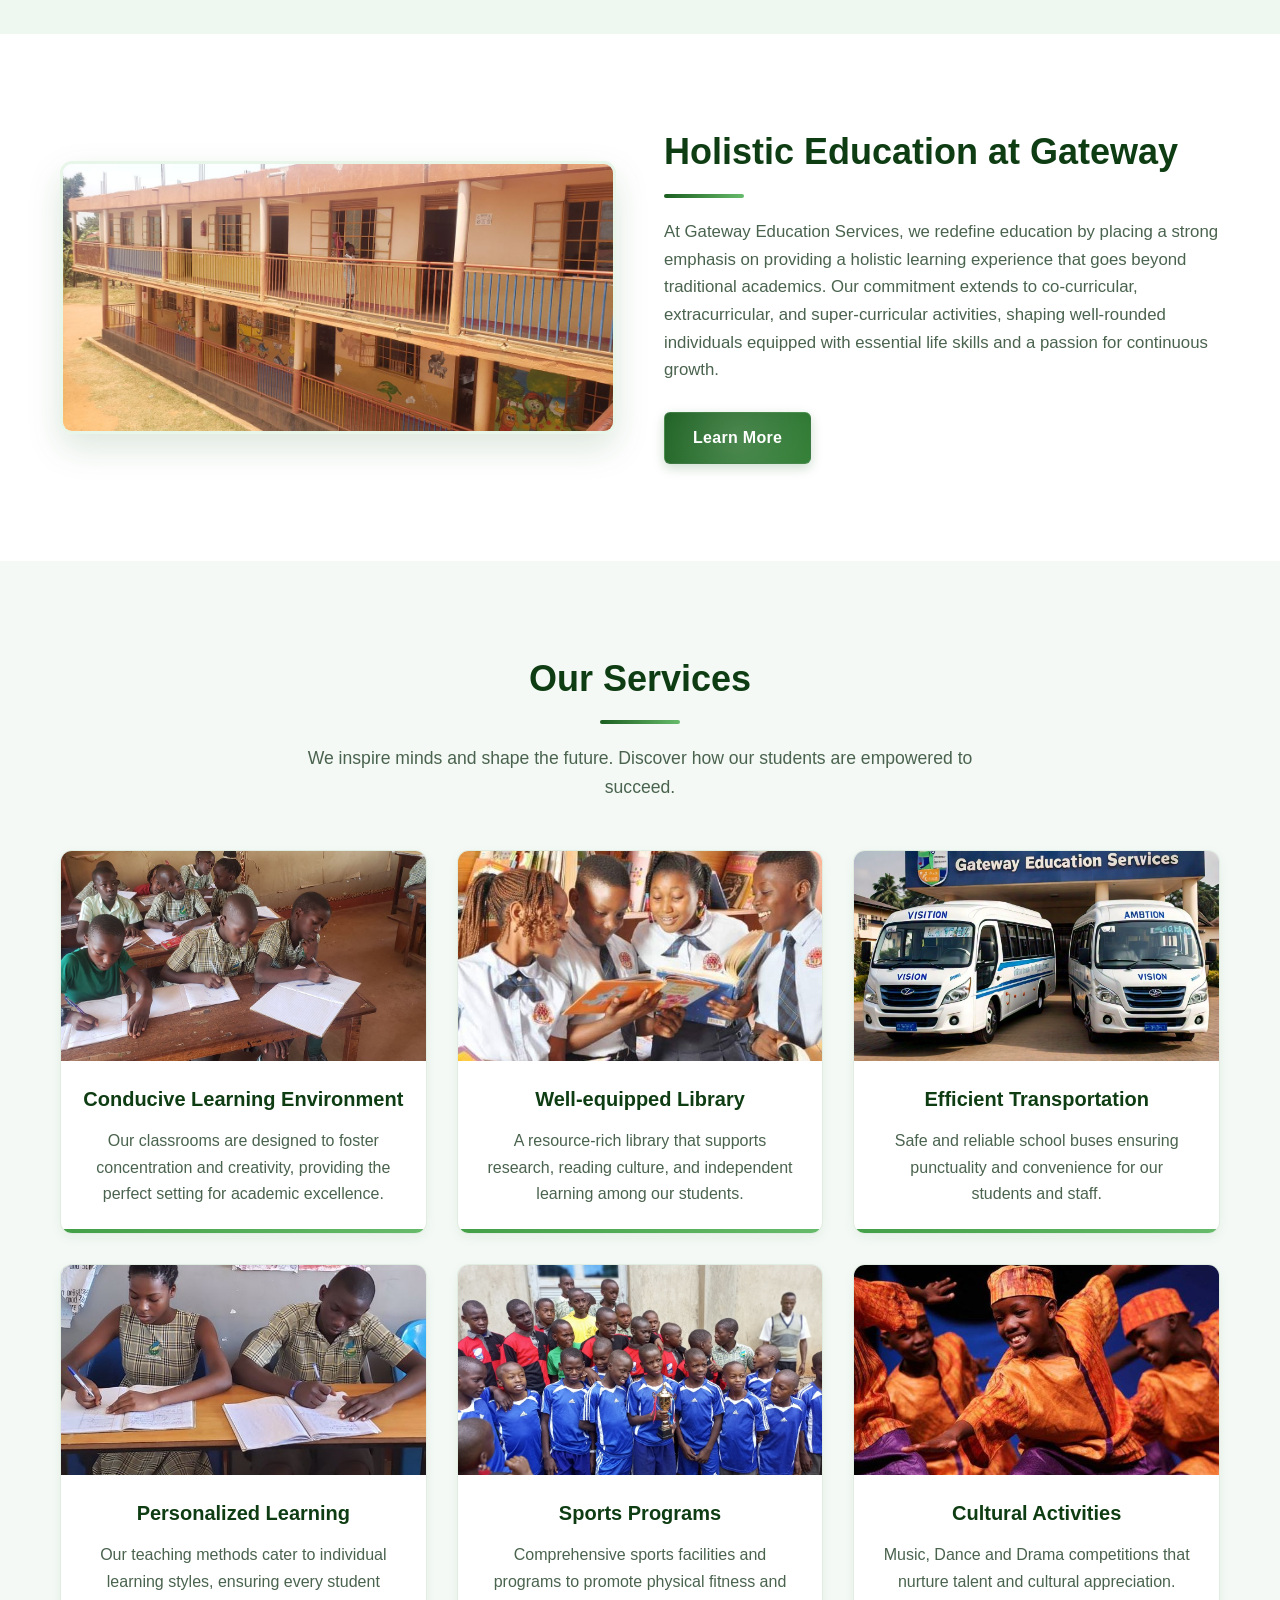
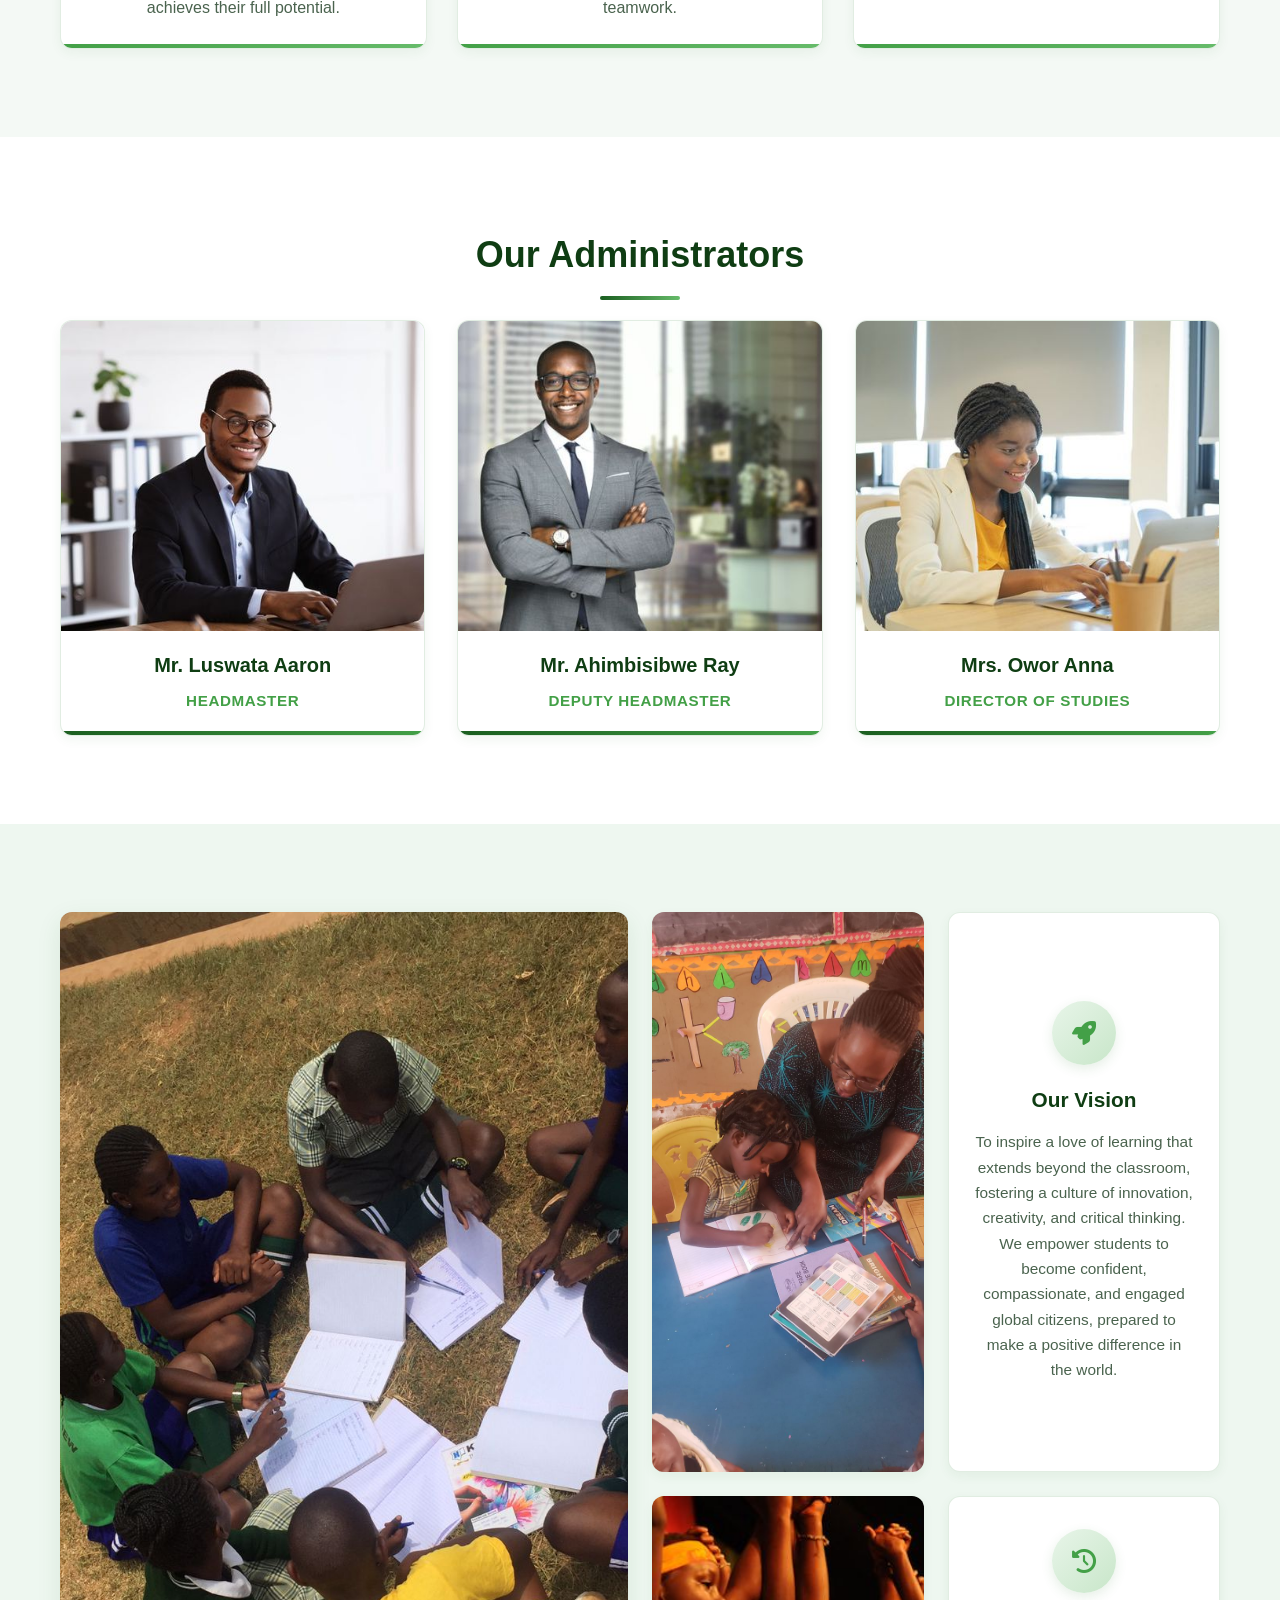
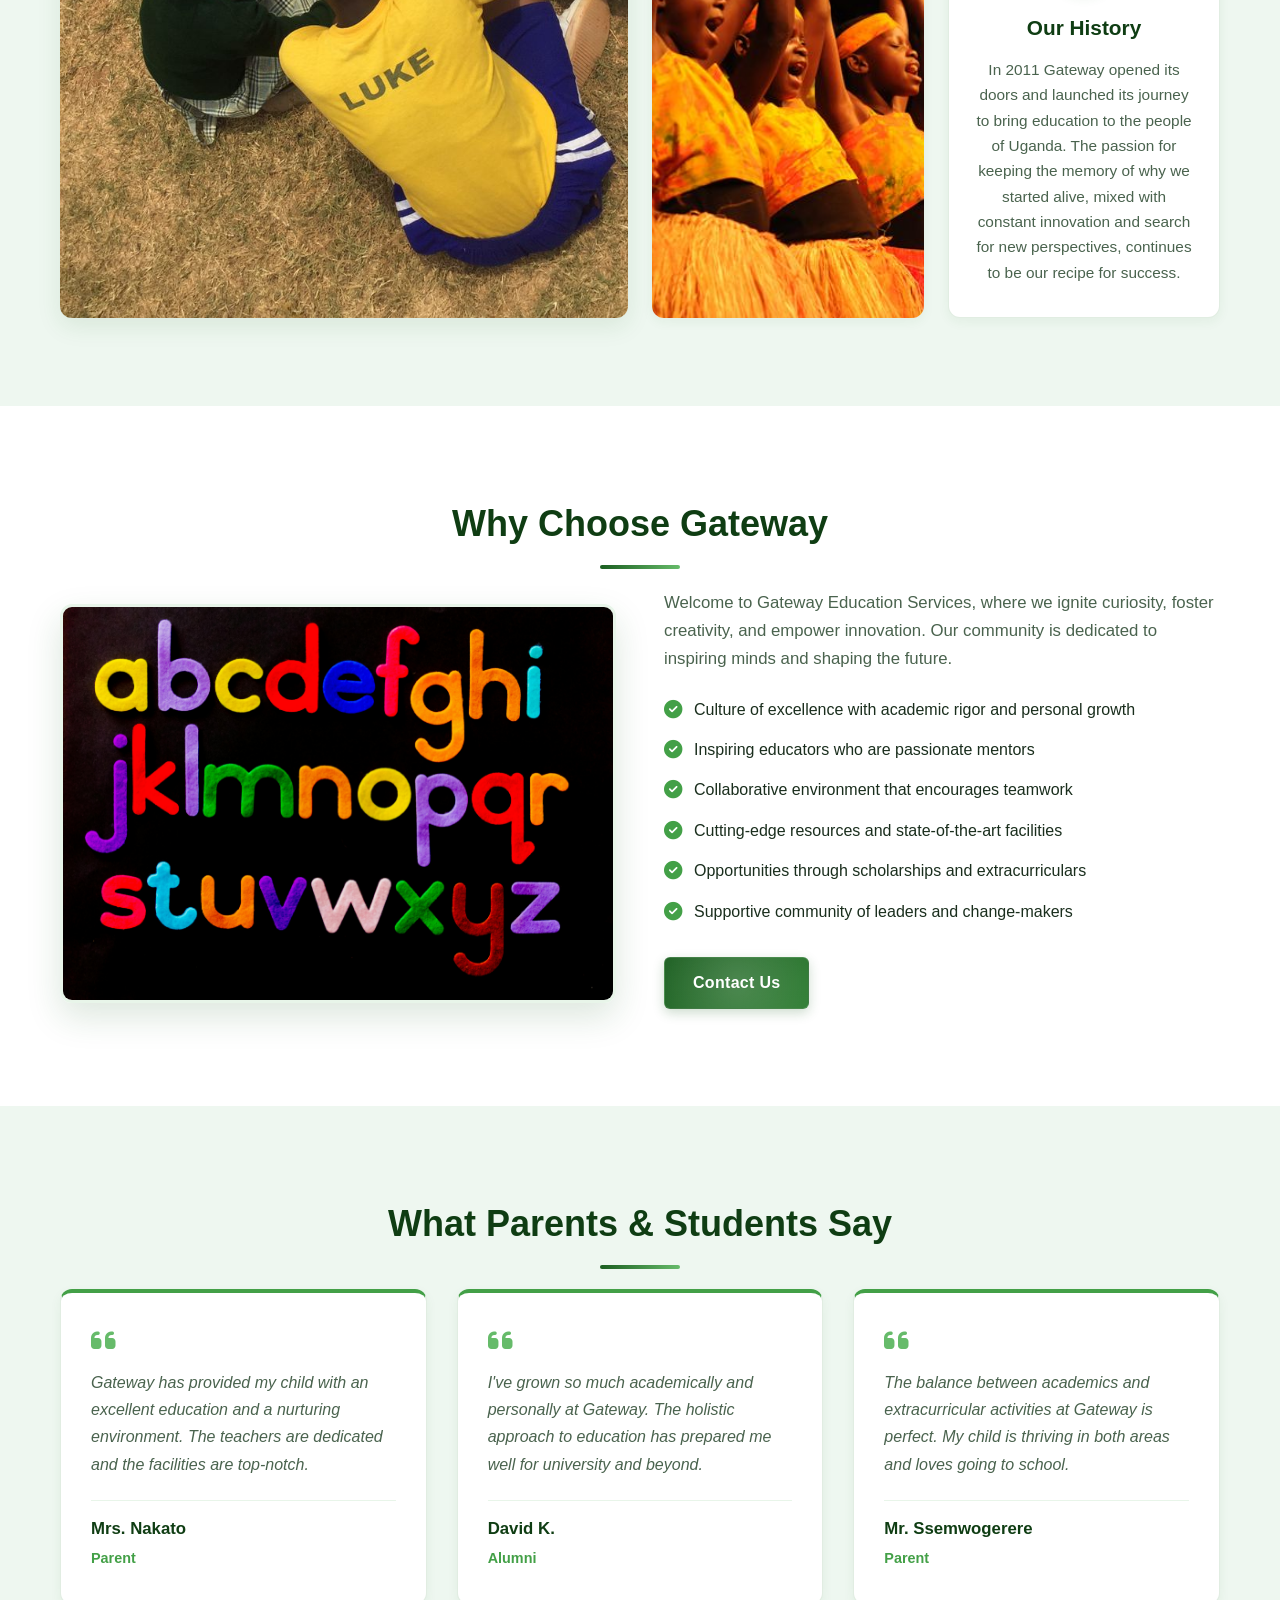
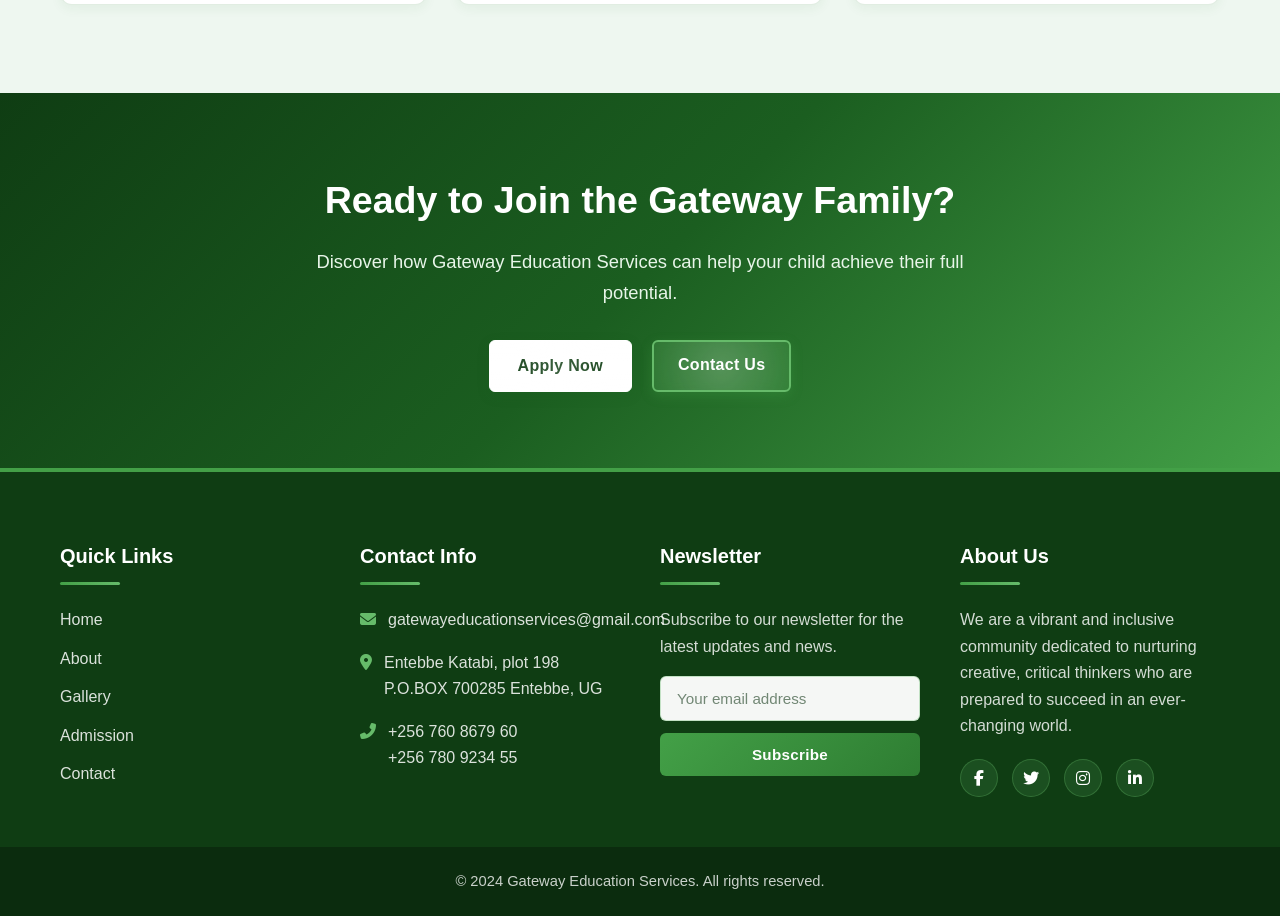
==== commit 6559e96d: "Add newsletter system with Gmail SMTP confirmation" ====
--- a/index.html
+++ b/index.html
@@ -7,6 +7,7 @@
     <title>Gateway Education Services - Home</title>
     <meta name="description" content="Gateway Education Services provides quality education in Uganda with a holistic approach to learning.">
     <link rel="stylesheet" href="./assets/css/index.css">
+    <link rel="stylesheet" href="./assets/css/newsletter.css">
     <link rel="stylesheet" href="https://cdnjs.cloudflare.com/ajax/libs/font-awesome/6.4.0/css/all.min.css">
 </head>
 
@@ -133,7 +134,7 @@
             <div class="container">
                 <div class="holistic-content">
                     <div class="holistic-image">
-                        <img src="./assets/images/bulid l.jpg" alt="Gateway School Structure">
+                        <img src="./assets/images/bulid l.jpg" alt="Gateway School Structure" loading="lazy">
                     </div>
                     <div class="holistic-text">
                         <h2 class="section-title">Holistic Education at Gateway</h2>
@@ -153,42 +154,42 @@
                 <div class="services-grid">
                     <div class="service-card">
                         <div class="service-image">
-                            <img src="assets/images/2222.jpg" alt="Classroom environment">
+                            <img src="assets/images/2222.jpg" alt="Classroom environment" loading="lazy">
                         </div>
                         <h3>Conducive Learning Environment</h3>
                         <p>Our classrooms are designed to foster concentration and creativity, providing the perfect setting for academic excellence.</p>
                     </div>
                     <div class="service-card">
                         <div class="service-image">
-                            <img src="assets/images/lib.jpg" alt="School library">
+                            <img src="assets/images/lib.jpg" alt="School library" loading="lazy">
                         </div>
                         <h3>Well-equipped Library</h3>
                         <p>A resource-rich library that supports research, reading culture, and independent learning among our students.</p>
                     </div>
                     <div class="service-card">
                         <div class="service-image">
-                            <img src="assets/images/bus.jpg" alt="School transportation">
+                            <img src="assets/images/bus.jpg" alt="School transportation" loading="lazy">
                         </div>
                         <h3>Efficient Transportation</h3>
                         <p>Safe and reliable school buses ensuring punctuality and convenience for our students and staff.</p>
                     </div>
                     <div class="service-card">
                         <div class="service-image">
-                            <img src="assets/images/nini.jpg" alt="Student learning">
+                            <img src="assets/images/nini.jpg" alt="Student learning" loading="lazy">
                         </div>
                         <h3>Personalized Learning</h3>
                         <p>Our teaching methods cater to individual learning styles, ensuring every student achieves their full potential.</p>
                     </div>
                     <div class="service-card">
                         <div class="service-image">
-                            <img src="assets/images/IMG-20240712-WA0004.jpg" alt="Sports activities">
+                            <img src="assets/images/IMG-20240712-WA0004.jpg" alt="Sports activities" loading="lazy">
                         </div>
                         <h3>Sports Programs</h3>
                         <p>Comprehensive sports facilities and programs to promote physical fitness and teamwork.</p>
                     </div>
                     <div class="service-card">
                         <div class="service-image">
-                            <img src="assets/images/mdd.jpg" alt="MDD competition">
+                            <img src="assets/images/mdd.jpg" alt="MDD competition" loading="lazy">
                         </div>
                         <h3>Cultural Activities</h3>
                         <p>Music, Dance and Drama competitions that nurture talent and cultural appreciation.</p>
@@ -232,10 +233,10 @@
             <div class="container">
                 <div class="vh-grid">
                     <div class="vh-large">
-                        <img src="./assets/images/read.jpg" alt="Gateway Education Services campus">
+                        <img src="./assets/images/read.jpg" alt="Gateway Education Services campus" loading="lazy">
                     </div>
                     <div class="vh-small">
-                        <img src="./assets/images/teach2.jpg" alt="School library interior">
+                        <img src="./assets/images/teach2.jpg" alt="School library interior" loading="lazy">
                     </div>
                     <div class="vh-card vision">
                         <div class="vh-icon">
@@ -245,7 +246,7 @@
                         <p>To inspire a love of learning that extends beyond the classroom, fostering a culture of innovation, creativity, and critical thinking. We empower students to become confident, compassionate, and engaged global citizens, prepared to make a positive difference in the world.</p>
                     </div>
                     <div class="vh-small">
-                        <img src="./assets/images/MDD2.jpg" alt="MDD performance">
+                        <img src="./assets/images/MDD2.jpg" alt="MDD performance" loading="lazy">
                     </div>
                     <div class="vh-card history">
                         <div class="vh-icon">
@@ -264,7 +265,7 @@
                 <h2 class="section-title">Why Choose Gateway</h2>
                 <div class="why-content">
                     <div class="why-image">
-                        <img src="./assets/images/pexels-magda-ehlers-pexels-1337382.jpg" alt="Happy students at Gateway">
+                        <img src="./assets/images/pexels-magda-ehlers-pexels-1337382.jpg" alt="Happy students at Gateway" loading="lazy">
                     </div>
                     <div class="why-text">
                         <p>Welcome to Gateway Education Services, where we ignite curiosity, foster creativity, and empower innovation. Our community is dedicated to inspiring minds and shaping the future.</p>
@@ -360,9 +361,12 @@
                 <div class="footer-col">
                     <h3>Newsletter</h3>
                     <p>Subscribe to our newsletter for the latest updates and news.</p>
-                    <form class="newsletter-form">
-                        <input type="email" placeholder="Your email address" required>
-                        <button type="submit">Subscribe</button>
+                    <form class="newsletter-form" action="newsletter.php" method="POST" novalidate>
+                        <div class="newsletter-input-wrap">
+                            <input type="email" name="email" placeholder="Your email address" required aria-label="Your email address">
+                        </div>
+                        <button type="submit" id="newsletterSubmitBtn">Subscribe</button>
+                        <div class="newsletter-feedback" role="alert" aria-live="polite"></div>
                     </form>
                 </div>
                 <div class="footer-col">
@@ -385,6 +389,7 @@
     </footer>
 
     <script src="./assets/js/index.js"></script>
+    <script src="./assets/js/newsletter.js" defer></script>
 </body>
 
 </html>
--- a/assets/css/index.css
+++ b/assets/css/index.css
@@ -1,36 +1,124 @@
-/* Base Styles */
 :root {
-    --primary-color: #2e7d32; /* Green */
-    --primary-dark: #1b5e20;
-    --primary-light: #81c784;
-    --secondary-orange: #ffb74d;
-    --secondary-lightorange: #ffe0b2;
-    --secondary-blue: #64b5f6;
-    --secondary-lightblue: #bbdefb;
-    --secondary-grey: #e0e0e0;
-    --secondary-lightgrey: #f5f5f5;
-    --text-dark: #212121;
-    --text-light: #757575;
-    --white: #ffffff;
-    --black: #000000;
-}
-
-* {
+    /* Primary Color Palette (Deep Academic Forest Green) */
+    --color-primary: #1b5e20;
+    --color-primary-dark: #0f3d13;
+    --color-primary-light: #4c8c4a;
+
+    /* Secondary Color Palette (Vibrant Emerald & Leaf Green) */
+    --color-secondary: #2e7d32;
+    --color-secondary-dark: #1b5e20;
+    --color-secondary-light: #66bb6a;
+    --color-secondary-bright: #43a047;
+    --color-secondary-tint: #e8f5e9;
+    --color-secondary-glow: rgba(67, 160, 71, 0.28);
+
+    /* Accent & Supporting Tones */
+    --color-accent-blue: #26a69a;
+    --color-accent-blue-light: #e0f2f1;
+    --color-neutral-light: #f4f9f5;
+    --color-neutral-medium: #dcedc8;
+    --color-neutral-green: #eef7f0;
+    --color-border-subtle: rgba(46, 125, 50, 0.14);
+
+    /* Text & Surface Colors */
+    --color-text-dark: #1a2e1d;
+    --color-text-medium: #4a634e;
+    --color-white: #ffffff;
+    --color-black: #0a140c;
+
+    /* Status Colors */
+    --color-success: #43a047;
+    --color-warning: #fb8c00;
+    --color-error: #e53935;
+    --color-info: #00897b;
+
+    /* Legacy Variable Aliases (Ensures full compatibility across all selectors) */
+    --primary-color: var(--color-primary);
+    --primary-dark: var(--color-primary-dark);
+    --secondary-green: var(--color-secondary-bright);
+    --secondary-orange: var(--color-secondary-bright);
+    --secondary-lightblue: var(--color-secondary-tint);
+    --secondary-lightgrey: var(--color-neutral-light);
+    --secondary-grey: var(--color-neutral-medium);
+    --white: var(--color-white);
+    --text-dark: var(--color-text-dark);
+    --text-light: var(--color-text-medium);
+
+    /* Typography */
+    --font-family-base: 'Segoe UI', Tahoma, Geneva, Verdana, sans-serif;
+    --font-size-base: 1rem;
+    --font-size-sm: 0.875rem;
+    --font-size-lg: 1.25rem;
+    --font-size-xl: 1.5rem;
+    --font-size-2xl: 2rem;
+    --font-size-3xl: 2.5rem;
+    --font-weight-light: 300;
+    --font-weight-normal: 400;
+    --font-weight-medium: 500;
+    --font-weight-semibold: 600;
+    --font-weight-bold: 700;
+    --line-height-base: 1.65;
+    --line-height-heading: 1.25;
+
+    /* Spacing */
+    --spacing-xs: 0.25rem;
+    --spacing-sm: 0.5rem;
+    --spacing-md: 1rem;
+    --spacing-lg: 1.5rem;
+    --spacing-xl: 2rem;
+    --spacing-2xl: 3rem;
+    --spacing-3xl: 4rem;
+
+    /* Border Radius */
+    --radius-sm: 6px;
+    --radius-md: 12px;
+    --radius-lg: 16px;
+    --radius-pill: 50px;
+
+    /* Shadows (Tinted with subtle forest green depth) */
+    --shadow-sm: 0 4px 12px rgba(27, 94, 32, 0.06);
+    --shadow-md: 0 8px 24px rgba(27, 94, 32, 0.1);
+    --shadow-lg: 0 14px 34px rgba(27, 94, 32, 0.15);
+    --shadow-xl: 0 20px 48px rgba(27, 94, 32, 0.2);
+
+    /* Transitions */
+    --transition-fast: 150ms ease;
+    --transition-normal: 300ms ease;
+    --transition-slow: 500ms ease;
+    --transition-hover: 300ms cubic-bezier(0.4, 0, 0.2, 1);
+
+    /* Accessibility Focus Styles */
+    --focus-outline: 2px solid var(--color-secondary-bright);
+    --focus-offset: 3px;
+}
+
+/* Global Reset */
+*,
+*::before,
+*::after {
     margin: 0;
     padding: 0;
     box-sizing: border-box;
 }
 
+/* Global Focus Styles for Accessibility */
+:focus-visible,
+*:focus-visible {
+    outline: var(--focus-outline);
+    outline-offset: var(--focus-offset);
+}
+
 html {
     scroll-behavior: smooth;
 }
 
 body {
-    font-family: 'Segoe UI', Tahoma, Geneva, Verdana, sans-serif;
-    line-height: 1.6;
-    color: var(--text-dark);
-    background-color: var(--white);
+    font-family: var(--font-family-base);
+    line-height: var(--line-height-base);
+    color: var(--color-text-dark);
+    background-color: var(--color-white);
     overflow-x: hidden;
+    -webkit-font-smoothing: antialiased;
 }
 
 .container {
@@ -43,6 +131,7 @@
 img {
     max-width: 100%;
     height: auto;
+    display: block;
 }
 
 a {
@@ -54,54 +143,123 @@
     list-style: none;
 }
 
-/* Buttons */
+/* ==========================================================================
+   Buttons (Primary & Secondary Green)
+   ========================================================================== */
 .btn-primary {
     display: inline-block;
-    background-color: var(--primary-color);
-    color: var(--white);
-    padding: 12px 25px;
-    border-radius: 4px;
-    font-weight: 600;
-    transition: all 0.3s ease;
-    border: none;
+    background: linear-gradient(135deg, var(--color-primary) 0%, var(--color-secondary) 100%);
+    color: var(--color-white);
+    padding: 12px 28px;
+    border-radius: var(--radius-sm);
+    font-weight: var(--font-weight-semibold);
+    letter-spacing: 0.3px;
+    transition: var(--transition-hover);
+    border: 1px solid rgba(255, 255, 255, 0.15);
     cursor: pointer;
     text-align: center;
+    position: relative;
+    overflow: hidden;
+    box-shadow: 0 4px 12px rgba(27, 94, 32, 0.22);
 }
 
 .btn-primary:hover {
-    background-color: var(--primary-dark);
-    transform: translateY(-2px);
-    box-shadow: 0 4px 8px rgba(0, 0, 0, 0.1);
-}
-
+    background: linear-gradient(135deg, var(--color-primary-dark) 0%, var(--color-primary) 100%);
+    transform: translateY(-3px);
+    box-shadow: 0 8px 22px rgba(27, 94, 32, 0.32);
+}
+
+.btn-primary:focus-visible {
+    outline: 2px solid var(--color-secondary-light);
+    outline-offset: 2px;
+}
+
+.btn-primary::after {
+    content: '';
+    position: absolute;
+    top: -50%;
+    left: -50%;
+    width: 200%;
+    height: 200%;
+    background: radial-gradient(circle, rgba(255, 255, 255, 0.18) 0%, transparent 60%);
+    transform: translateZ(0);
+    transition: transform 0.6s ease;
+    pointer-events: none;
+}
+
+.btn-primary:hover::after {
+    transform: rotate(45deg) translate(100%, 100%);
+}
+
+/* Secondary Green Button */
 .btn-secondary {
     display: inline-block;
-    background-color: var(--secondary-orange);
-    color: var(--white);
-    padding: 10px 20px;
-    border-radius: 4px;
-    font-weight: 600;
-    transition: all 0.3s ease;
+    background: linear-gradient(135deg, var(--color-secondary-bright) 0%, var(--color-secondary) 100%);
+    color: var(--color-white);
+    padding: 10px 24px;
+    border-radius: var(--radius-sm);
+    font-weight: var(--font-weight-semibold);
+    letter-spacing: 0.3px;
+    transition: var(--transition-hover);
+    border: 1px solid rgba(102, 187, 106, 0.35);
+    cursor: pointer;
+    text-align: center;
+    position: relative;
+    overflow: hidden;
+    box-shadow: 0 4px 12px var(--color-secondary-glow);
 }
 
 .btn-secondary:hover {
-    background-color: #ffa726;
-    transform: translateY(-2px);
-    box-shadow: 0 4px 8px rgba(0, 0, 0, 0.1);
-}
-
-/* Header Styles */
+    background: linear-gradient(135deg, var(--color-secondary) 0%, var(--color-primary-dark) 100%);
+    transform: translateY(-3px);
+    box-shadow: 0 8px 20px rgba(46, 125, 50, 0.35);
+}
+
+.btn-secondary:focus-visible {
+    outline: 2px solid var(--color-secondary-bright);
+    outline-offset: 2px;
+}
+
+.btn-secondary::after {
+    content: '';
+    position: absolute;
+    top: -50%;
+    left: -50%;
+    width: 200%;
+    height: 200%;
+    background: radial-gradient(circle, rgba(255, 255, 255, 0.2) 0%, transparent 60%);
+    transform: translateZ(0);
+    transition: transform 0.6s ease;
+    pointer-events: none;
+}
+
+.btn-secondary:hover::after {
+    transform: rotate(45deg) translate(100%, 100%);
+}
+
+/* ==========================================================================
+   Header & Navigation
+   ========================================================================== */
 .top-bar {
-    background-color: var(--primary-dark);
-    color: var(--white);
+    background: linear-gradient(90deg, var(--color-primary-dark) 0%, var(--color-primary) 100%);
+    color: var(--color-white);
     padding: 10px 0;
     font-size: 14px;
+    border-bottom: 1px solid rgba(102, 187, 106, 0.2);
+}
+
+.top-bar .container {
+    display: flex;
+    justify-content: space-between;
+    align-items: center;
+    flex-wrap: wrap;
+    gap: 15px;
 }
 
 .contact-info {
     display: flex;
     flex-wrap: wrap;
-    gap: 20px;
+    gap: 22px;
     align-items: center;
 }
 
@@ -111,101 +269,152 @@
     gap: 8px;
 }
 
+.info-item i {
+    color: var(--color-secondary-light);
+    font-size: 0.95rem;
+}
+
 .social-links {
     display: flex;
-    gap: 15px;
+    gap: 14px;
     margin-left: auto;
 }
 
 .social-links a {
-    color: var(--white);
-    transition: all 0.3s ease;
+    color: var(--color-white);
+    width: 30px;
+    height: 30px;
+    border-radius: 50%;
+    background-color: rgba(102, 187, 106, 0.18);
+    display: inline-flex;
+    align-items: center;
+    justify-content: center;
+    transition: var(--transition-hover);
 }
 
 .social-links a:hover {
-    color: var(--secondary-orange);
+    background-color: var(--color-secondary-bright);
+    color: var(--color-white);
     transform: translateY(-2px);
 }
 
 .navbar {
-    background-color: var(--white);
-    box-shadow: 0 2px 10px rgba(0, 0, 0, 0.1);
+    background-color: rgba(255, 255, 255, 0.96);
+    backdrop-filter: blur(10px);
+    box-shadow: var(--shadow-sm);
     position: sticky;
     top: 0;
     z-index: 1000;
+    border-bottom: 3px solid var(--color-secondary-bright);
+    background-image: linear-gradient(
+        to bottom,
+        var(--color-white) 0%,
+        var(--color-white) 85%,
+        rgba(67, 160, 71, 0.05) 100%
+    );
 }
 
 .navbar .container {
     display: flex;
     justify-content: space-between;
     align-items: center;
-    padding: 15px 20px;
+    padding: 14px 20px;
 }
 
 .logo img {
     height: 60px;
+    width: auto;
+    transition: transform var(--transition-normal);
+}
+
+.logo:hover img {
+    transform: scale(1.03);
 }
 
 .menu-toggle {
     display: none;
-    background: none;
-    border: none;
-    color: var(--primary-color);
-    font-size: 24px;
+    background: var(--color-secondary-tint);
+    border: 1px solid var(--color-border-subtle);
+    border-radius: var(--radius-sm);
+    color: var(--color-primary);
+    font-size: 22px;
+    padding: 8px 12px;
     cursor: pointer;
+    transition: var(--transition-fast);
+}
+
+.menu-toggle:hover {
+    background-color: var(--color-secondary-bright);
+    color: var(--color-white);
 }
 
 .nav-links {
     display: flex;
-    gap: 25px;
+    gap: 28px;
     align-items: center;
 }
 
-.nav-links a {
-    font-weight: 600;
-    color: var(--text-dark);
-    transition: all 0.3s ease;
+.nav-links a:not(.btn-apply) {
+    font-weight: var(--font-weight-semibold);
+    color: var(--color-text-dark);
+    transition: color var(--transition-normal);
     position: relative;
-}
-
-.nav-links a:hover {
-    color: var(--primary-color);
-}
-
-.nav-links a.active {
-    color: var(--primary-color);
-}
-
-.nav-links a.active::after {
+    padding: 4px 0;
+}
+
+.nav-links a:not(.btn-apply)::after {
     content: '';
     position: absolute;
-    bottom: -5px;
+    bottom: -4px;
     left: 0;
+    width: 0;
+    height: 2.5px;
+    background: linear-gradient(90deg, var(--color-primary), var(--color-secondary-light));
+    border-radius: 2px;
+    transition: width var(--transition-normal);
+}
+
+.nav-links a:not(.btn-apply):hover,
+.nav-links a.active {
+    color: var(--color-secondary-bright);
+}
+
+.nav-links a:not(.btn-apply):hover::after,
+.nav-links a.active::after {
     width: 100%;
-    height: 2px;
-    background-color: var(--primary-color);
 }
 
 .btn-apply {
-    background-color: var(--primary-color);
-    color: var(--white);
-    padding: 10px 20px;
-    border-radius: 4px;
-    transition: all 0.3s ease;
+    background: linear-gradient(135deg, var(--color-secondary-bright) 0%, var(--color-primary) 100%);
+    color: var(--color-white);
+    padding: 10px 22px;
+    border-radius: var(--radius-pill);
+    font-weight: var(--font-weight-semibold);
+    box-shadow: 0 4px 12px var(--color-secondary-glow);
+    transition: var(--transition-hover);
 }
 
 .btn-apply:hover {
-    background-color: var(--primary-dark);
+    background: linear-gradient(135deg, var(--color-primary) 0%, var(--color-primary-dark) 100%);
     transform: translateY(-2px);
-    box-shadow: 0 4px 8px rgba(0, 0, 0, 0.1);
-}
-
-/* Hero Slider */
+    box-shadow: 0 6px 16px rgba(27, 94, 32, 0.3);
+}
+
+/* ==========================================================================
+   Hero Slider
+   ========================================================================== */
 .hero-slider {
     position: relative;
     overflow: hidden;
     height: 80vh;
     min-height: 500px;
+    background-color: var(--color-primary-dark);
+}
+
+.slideshow-container {
+    width: 100%;
+    height: 100%;
+    position: relative;
 }
 
 .slide {
@@ -218,6 +427,18 @@
     transition: opacity 1s ease-in-out;
 }
 
+.slide::after {
+    content: '';
+    position: absolute;
+    inset: 0;
+    background: linear-gradient(
+        180deg,
+        rgba(15, 61, 19, 0.35) 0%,
+        rgba(15, 61, 19, 0.65) 100%
+    );
+    pointer-events: none;
+}
+
 .slide.fade {
     opacity: 1;
 }
@@ -226,6 +447,11 @@
     width: 100%;
     height: 100%;
     object-fit: cover;
+    transition: transform 0.8s ease;
+}
+
+.slide:hover img {
+    transform: scale(1.05);
 }
 
 .slide-content {
@@ -233,24 +459,33 @@
     top: 50%;
     left: 50%;
     transform: translate(-50%, -50%);
+    z-index: 2;
     text-align: center;
-    color: var(--white);
-    width: 80%;
-    max-width: 800px;
-    background-color: rgba(0, 0, 0, 0.6);
-    padding: 30px;
-    border-radius: 8px;
+    color: var(--color-white);
+    width: 85%;
+    max-width: 820px;
+    background: rgba(15, 61, 19, 0.4);
+    backdrop-filter: blur(6px);
+    -webkit-backdrop-filter: blur(6px);
+    padding: 40px 35px;
+    border-radius: var(--radius-md);
+    border: 1px solid rgba(255, 255, 255, 0.2);
+    box-shadow: 0 10px 30px rgba(0, 0, 0, 0.25);
 }
 
 .slide-content h2 {
-    font-size: 2.5rem;
-    margin-bottom: 15px;
-    color: var(--white);
+    font-size: clamp(1.75rem, 3.5vw, 2.75rem);
+    line-height: var(--line-height-heading);
+    margin-bottom: 16px;
+    color: var(--color-white);
+    text-shadow: 0 2px 8px rgba(0, 0, 0, 0.4);
 }
 
 .slide-content p {
-    font-size: 1.2rem;
-    margin-bottom: 20px;
+    font-size: clamp(1rem, 1.8vw, 1.25rem);
+    margin-bottom: 26px;
+    color: var(--color-secondary-tint);
+    text-shadow: 0 1px 4px rgba(0, 0, 0, 0.5);
 }
 
 .slider-controls {
@@ -265,22 +500,27 @@
     z-index: 10;
 }
 
-.prev, .next {
-    background-color: rgba(255, 255, 255, 0.3);
-    color: var(--white);
-    border: none;
-    width: 40px;
-    height: 40px;
+.prev,
+.next {
+    background-color: rgba(46, 125, 50, 0.55);
+    color: var(--color-white);
+    border: 1px solid rgba(102, 187, 106, 0.5);
+    width: 44px;
+    height: 44px;
     border-radius: 50%;
     display: flex;
     justify-content: center;
     align-items: center;
     cursor: pointer;
-    transition: all 0.3s ease;
-}
-
-.prev:hover, .next:hover {
-    background-color: var(--primary-color);
+    backdrop-filter: blur(4px);
+    transition: var(--transition-hover);
+}
+
+.prev:hover,
+.next:hover {
+    background-color: var(--color-secondary-bright);
+    transform: scale(1.08);
+    box-shadow: 0 4px 14px var(--color-secondary-glow);
 }
 
 .dots {
@@ -292,24 +532,35 @@
     width: 12px;
     height: 12px;
     border-radius: 50%;
-    background-color: rgba(255, 255, 255, 0.5);
+    background-color: rgba(255, 255, 255, 0.45);
+    border: 1px solid rgba(102, 187, 106, 0.4);
     cursor: pointer;
-    transition: all 0.3s ease;
-}
-
+    transition: var(--transition-normal);
+}
+
+.dot:hover,
 .dot.active {
-    background-color: var(--primary-color);
-    transform: scale(1.2);
-}
-
-/* Section Styles */
+    background-color: var(--color-secondary-light);
+    transform: scale(1.25);
+    box-shadow: 0 0 10px rgba(102, 187, 106, 0.8);
+}
+
+/* ==========================================================================
+   Shared Section Headings
+   ========================================================================== */
 .section-title {
-    font-size: 2rem;
+    font-size: clamp(1.75rem, 3vw, 2.25rem);
     margin-bottom: 20px;
-    color: var(--primary-dark);
+    color: var(--color-primary-dark);
     text-align: center;
     position: relative;
-    padding-bottom: 15px;
+    padding-bottom: 16px;
+    font-weight: var(--font-weight-bold);
+}
+
+.section-title em {
+    font-style: normal;
+    color: var(--color-secondary-bright);
 }
 
 .section-title::after {
@@ -319,35 +570,37 @@
     left: 50%;
     transform: translateX(-50%);
     width: 80px;
-    height: 3px;
-    background-color: var(--secondary-orange);
+    height: 4px;
+    border-radius: 2px;
+    background: linear-gradient(90deg, var(--color-primary), var(--color-secondary-light));
 }
 
 .section-subtitle {
     font-size: 1.1rem;
-    color: var(--text-light);
+    color: var(--color-text-medium);
     text-align: center;
-    margin-bottom: 40px;
+    margin: 0 auto 48px;
     max-width: 700px;
-    margin-left: auto;
-    margin-right: auto;
-}
-
-/* About Section */
+}
+
+/* ==========================================================================
+   About Section
+   ========================================================================== */
 .about-section {
-    padding: 80px 0;
-    background-color: var(--secondary-lightgrey);
+    padding: 88px 0;
+    background-color: var(--color-neutral-green);
 }
 
 .about-content {
     text-align: center;
-    max-width: 800px;
-    margin: 0 auto 40px;
-}
-
-.about-content p {
-    margin-bottom: 30px;
-    color: var(--text-light);
+    max-width: 860px;
+    margin: 0 auto;
+}
+
+.about-content > p {
+    margin-bottom: 36px;
+    color: var(--color-text-medium);
+    font-size: 1.08rem;
 }
 
 .about-features {
@@ -358,93 +611,156 @@
 }
 
 .feature-card {
-    background-color: var(--white);
-    padding: 30px;
-    border-radius: 8px;
-    box-shadow: 0 5px 15px rgba(0, 0, 0, 0.05);
+    background-color: var(--color-white);
+    padding: 36px 30px;
+    border-radius: var(--radius-md);
+    box-shadow: var(--shadow-sm);
+    border: 1px solid var(--color-border-subtle);
     text-align: center;
-    transition: all 0.3s ease;
+    transition: var(--transition-hover);
+    position: relative;
+    overflow: hidden;
+}
+
+.feature-card::before {
+    content: '';
+    position: absolute;
+    bottom: 0;
+    left: 0;
+    width: 100%;
+    height: 4px;
+    background: linear-gradient(90deg, var(--color-primary), var(--color-secondary-light));
+}
+
+.feature-card::after {
+    content: '';
+    position: absolute;
+    top: 0;
+    left: 0;
+    width: 100%;
+    height: 100%;
+    background: linear-gradient(
+        to bottom,
+        rgba(102, 187, 106, 0.08) 0%,
+        rgba(255, 255, 255, 0) 60%
+    );
+    transform: translateY(-100%);
+    transition: transform 0.5s ease;
+    pointer-events: none;
 }
 
 .feature-card:hover {
     transform: translateY(-10px);
-    box-shadow: 0 10px 25px rgba(0, 0, 0, 0.1);
+    box-shadow: var(--shadow-lg);
+    border-color: rgba(67, 160, 71, 0.35);
+}
+
+.feature-card:hover::after {
+    transform: translateY(0);
+}
+
+.feature-card:active {
+    transform: translateY(-5px);
 }
 
 .feature-icon {
-    width: 70px;
-    height: 70px;
-    background-color: var(--secondary-lightblue);
+    width: 72px;
+    height: 72px;
+    background: linear-gradient(135deg, var(--color-secondary-tint) 0%, #c8e6c9 100%);
     border-radius: 50%;
     display: flex;
     justify-content: center;
     align-items: center;
     margin: 0 auto 20px;
-    color: var(--primary-color);
-    font-size: 30px;
+    color: var(--color-secondary-bright);
+    font-size: 28px;
+    box-shadow: 0 6px 16px rgba(46, 125, 50, 0.12);
+    transition: transform var(--transition-normal), background-color var(--transition-normal);
+}
+
+.feature-card:hover .feature-icon {
+    transform: scale(1.08);
+    background: linear-gradient(135deg, var(--color-secondary-bright) 0%, var(--color-primary) 100%);
+    color: var(--color-white);
 }
 
 .feature-card h3 {
-    margin-bottom: 15px;
-    color: var(--primary-dark);
+    margin-bottom: 14px;
+    color: var(--color-primary-dark);
+    font-size: 1.35rem;
 }
 
 .feature-card p {
-    margin-bottom: 20px;
-    color: var(--text-light);
+    margin-bottom: 24px;
+    color: var(--color-text-medium);
 }
 
 .motto {
-    color: var(--secondary-orange);
-    font-weight: bold;
-    font-size: 1.5rem;
-    margin: 15px 0;
-}
-
-/* Holistic Education Section */
+    color: var(--color-secondary-bright) !important;
+    font-weight: var(--font-weight-bold);
+    font-size: 1.4rem;
+    letter-spacing: 1px;
+    margin: 18px 0 24px;
+    padding: 8px 16px;
+    background-color: var(--color-secondary-tint);
+    border-radius: var(--radius-sm);
+    display: inline-block;
+}
+
+/* ==========================================================================
+   Holistic Education Section
+   ========================================================================== */
 .holistic-section {
-    padding: 80px 0;
-    background-color: var(--white);
+    padding: 88px 0;
+    background-color: var(--color-white);
 }
 
 .holistic-content {
     display: grid;
     grid-template-columns: 1fr 1fr;
-    gap: 40px;
+    gap: 48px;
     align-items: center;
 }
 
 .holistic-image {
-    border-radius: 8px;
+    border-radius: var(--radius-md);
     overflow: hidden;
-    box-shadow: 0 10px 30px rgba(0, 0, 0, 0.1);
+    box-shadow: var(--shadow-lg);
+    border: 3px solid var(--color-secondary-tint);
 }
 
 .holistic-image img {
     width: 100%;
     height: 100%;
     object-fit: cover;
-    transition: transform 0.5s ease;
+    transition: transform 0.6s ease;
 }
 
 .holistic-image:hover img {
     transform: scale(1.05);
 }
 
-.holistic-text h2 {
-    color: var(--primary-dark);
-    margin-bottom: 20px;
+.holistic-text .section-title {
+    text-align: left;
+}
+
+.holistic-text .section-title::after {
+    left: 0;
+    transform: none;
 }
 
 .holistic-text p {
-    margin-bottom: 25px;
-    color: var(--text-light);
-}
-
-/* Services Section */
+    margin-bottom: 28px;
+    color: var(--color-text-medium);
+    font-size: 1.05rem;
+}
+
+/* ==========================================================================
+   Services Section
+   ========================================================================== */
 .services-section {
-    padding: 80px 0;
-    background-color: var(--secondary-lightgrey);
+    padding: 88px 0;
+    background-color: var(--color-neutral-light);
 }
 
 .services-grid {
@@ -454,129 +770,168 @@
 }
 
 .service-card {
-    background-color: var(--white);
-    border-radius: 8px;
+    background-color: var(--color-white);
+    border-radius: var(--radius-md);
     overflow: hidden;
-    box-shadow: 0 5px 15px rgba(0, 0, 0, 0.05);
-    transition: all 0.3s ease;
+    box-shadow: var(--shadow-sm);
+    border: 1px solid var(--color-border-subtle);
+    transition: var(--transition-hover);
+    position: relative;
+}
+
+.service-card::before {
+    content: '';
+    position: absolute;
+    bottom: 0;
+    left: 0;
+    width: 100%;
+    height: 4px;
+    background: linear-gradient(90deg, var(--color-secondary-bright), var(--color-secondary-light));
 }
 
 .service-card:hover {
     transform: translateY(-10px);
-    box-shadow: 0 10px 25px rgba(0, 0, 0, 0.1);
+    box-shadow: var(--shadow-lg);
+    border-color: rgba(67, 160, 71, 0.35);
 }
 
 .service-image {
-    height: 200px;
+    height: 210px;
     overflow: hidden;
+    position: relative;
 }
 
 .service-image img {
     width: 100%;
     height: 100%;
     object-fit: cover;
-    transition: transform 0.5s ease;
+    transition: transform 0.6s ease;
 }
 
 .service-card:hover .service-image img {
-    transform: scale(1.1);
+    transform: scale(1.08);
 }
 
 .service-card h3 {
-    padding: 20px;
-    color: var(--primary-dark);
+    padding: 22px 20px 12px;
+    color: var(--color-primary-dark);
     text-align: center;
+    font-size: 1.25rem;
 }
 
 .service-card p {
-    padding: 0 20px 20px;
-    color: var(--text-light);
+    padding: 0 24px 26px;
+    color: var(--color-text-medium);
     text-align: center;
 }
 
-/* Administration Section */
+/* ==========================================================================
+   Administration Section
+   ========================================================================== */
 .admin-section {
-    padding: 80px 0;
-    background-color: var(--white);
+    padding: 88px 0;
+    background-color: var(--color-white);
 }
 
 .admin-grid {
     display: grid;
-    grid-template-columns: repeat(auto-fit, minmax(250px, 1fr));
-    gap: 30px;
+    grid-template-columns: repeat(auto-fit, minmax(260px, 1fr));
+    gap: 32px;
+    margin-top: 20px;
 }
 
 .admin-card {
-    background-color: var(--white);
-    border-radius: 8px;
+    background-color: var(--color-white);
+    border-radius: var(--radius-md);
     overflow: hidden;
-    box-shadow: 0 5px 15px rgba(0, 0, 0, 0.05);
-    transition: all 0.3s ease;
+    box-shadow: var(--shadow-sm);
+    border: 1px solid var(--color-border-subtle);
+    transition: var(--transition-hover);
     text-align: center;
+    position: relative;
+}
+
+.admin-card::before {
+    content: '';
+    position: absolute;
+    bottom: 0;
+    left: 0;
+    width: 100%;
+    height: 4px;
+    background: linear-gradient(90deg, var(--color-primary), var(--color-secondary-bright));
 }
 
 .admin-card:hover {
     transform: translateY(-10px);
-    box-shadow: 0 10px 25px rgba(0, 0, 0, 0.1);
+    box-shadow: var(--shadow-lg);
 }
 
 .admin-image {
-    height: 300px;
+    height: 310px;
     overflow: hidden;
+    background-color: var(--color-secondary-tint);
 }
 
 .admin-image img {
     width: 100%;
     height: 100%;
     object-fit: cover;
-    transition: transform 0.5s ease;
+    transition: transform 0.6s ease;
 }
 
 .admin-card:hover .admin-image img {
-    transform: scale(1.1);
+    transform: scale(1.08);
 }
 
 .admin-card h3 {
-    padding: 15px;
-    color: var(--primary-dark);
+    padding: 18px 15px 6px;
+    color: var(--color-primary-dark);
+    font-size: 1.25rem;
 }
 
 .admin-card p {
-    padding: 0 15px 20px;
-    color: var(--secondary-orange);
-    font-weight: 600;
-}
-
-/* Vision and History Section */
+    padding: 0 15px 22px;
+    color: var(--color-secondary-bright);
+    font-weight: var(--font-weight-semibold);
+    font-size: 0.95rem;
+    text-transform: uppercase;
+    letter-spacing: 0.6px;
+}
+
+/* ==========================================================================
+   Vision and History Section
+   ========================================================================== */
 .vision-history-section {
-    padding: 80px 0;
-    background-color: var(--secondary-lightgrey);
+    padding: 88px 0;
+    background-color: var(--color-neutral-green);
 }
 
 .vh-grid {
     display: grid;
     grid-template-columns: repeat(4, 1fr);
     grid-template-rows: auto auto;
-    gap: 20px;
+    gap: 24px;
 }
 
 .vh-large {
     grid-column: span 2;
     grid-row: span 2;
-    border-radius: 8px;
+    border-radius: var(--radius-md);
     overflow: hidden;
+    box-shadow: var(--shadow-md);
 }
 
 .vh-small {
-    border-radius: 8px;
+    border-radius: var(--radius-md);
     overflow: hidden;
+    box-shadow: var(--shadow-sm);
 }
 
 .vh-grid img {
     width: 100%;
     height: 100%;
     object-fit: cover;
-    transition: transform 0.5s ease;
+    transition: transform 0.6s ease;
 }
 
 .vh-grid img:hover {
@@ -584,62 +939,78 @@
 }
 
 .vh-card {
-    background-color: var(--white);
-    padding: 30px;
-    border-radius: 8px;
-    box-shadow: 0 5px 15px rgba(0, 0, 0, 0.05);
+    background-color: var(--color-white);
+    padding: 32px 26px;
+    border-radius: var(--radius-md);
+    box-shadow: var(--shadow-sm);
+    border: 1px solid var(--color-border-subtle);
     display: flex;
     flex-direction: column;
     align-items: center;
+    justify-content: center;
     text-align: center;
+    transition: var(--transition-hover);
+}
+
+.vh-card:hover {
+    transform: translateY(-6px);
+    box-shadow: var(--shadow-md);
+    border-color: rgba(67, 160, 71, 0.35);
 }
 
 .vh-icon {
-    width: 60px;
-    height: 60px;
-    background-color: var(--secondary-lightblue);
+    width: 64px;
+    height: 64px;
+    background: linear-gradient(135deg, var(--color-secondary-tint) 0%, #c8e6c9 100%);
     border-radius: 50%;
     display: flex;
     justify-content: center;
     align-items: center;
-    margin-bottom: 20px;
-    color: var(--primary-color);
+    margin-bottom: 18px;
+    color: var(--color-secondary-bright);
     font-size: 24px;
+    box-shadow: 0 4px 12px rgba(46, 125, 50, 0.12);
 }
 
 .vh-card h3 {
-    margin-bottom: 15px;
-    color: var(--primary-dark);
+    margin-bottom: 12px;
+    color: var(--color-primary-dark);
+    font-size: 1.3rem;
 }
 
 .vh-card p {
-    color: var(--text-light);
-}
-
-/* Why Choose Us Section */
+    color: var(--color-text-medium);
+    font-size: 0.96rem;
+}
+
+/* ==========================================================================
+   Why Choose Us Section
+   ========================================================================== */
 .why-choose-section {
-    padding: 80px 0;
-    background-color: var(--white);
+    padding: 88px 0;
+    background-color: var(--color-white);
 }
 
 .why-content {
     display: grid;
     grid-template-columns: 1fr 1fr;
-    gap: 40px;
+    gap: 48px;
     align-items: center;
+    margin-top: 20px;
 }
 
 .why-image {
-    border-radius: 8px;
+    border-radius: var(--radius-md);
     overflow: hidden;
-    box-shadow: 0 10px 30px rgba(0, 0, 0, 0.1);
+    box-shadow: var(--shadow-lg);
+    border: 3px solid var(--color-secondary-tint);
 }
 
 .why-image img {
     width: 100%;
     height: 100%;
     object-fit: cover;
-    transition: transform 0.5s ease;
+    transition: transform 0.6s ease;
 }
 
 .why-image:hover img {
@@ -647,97 +1018,125 @@
 }
 
 .why-text h2 {
-    color: var(--primary-dark);
+    color: var(--color-primary-dark);
     margin-bottom: 20px;
 }
 
 .why-text p {
-    margin-bottom: 25px;
-    color: var(--text-light);
+    margin-bottom: 24px;
+    color: var(--color-text-medium);
+    font-size: 1.05rem;
 }
 
 .why-list {
-    margin-bottom: 30px;
+    margin-bottom: 32px;
 }
 
 .why-list li {
-    margin-bottom: 10px;
+    margin-bottom: 14px;
     display: flex;
     align-items: flex-start;
-    gap: 10px;
+    gap: 12px;
+    color: var(--color-text-dark);
+    font-weight: var(--font-weight-medium);
 }
 
 .why-list i {
-    color: var(--primary-color);
-    margin-top: 3px;
-}
-
-/* Testimonials Section */
+    color: var(--color-secondary-bright);
+    font-size: 1.15rem;
+    margin-top: 4px;
+    flex-shrink: 0;
+}
+
+/* ==========================================================================
+   Testimonials Section
+   ========================================================================== */
 .testimonials-section {
-    padding: 80px 0;
-    background-color: var(--secondary-lightgrey);
+    padding: 88px 0;
+    background-color: var(--color-neutral-green);
 }
 
 .testimonials-grid {
     display: grid;
     grid-template-columns: repeat(auto-fit, minmax(300px, 1fr));
     gap: 30px;
+    margin-top: 20px;
 }
 
 .testimonial-card {
-    background-color: var(--white);
-    padding: 30px;
-    border-radius: 8px;
-    box-shadow: 0 5px 15px rgba(0, 0, 0, 0.05);
+    background-color: var(--color-white);
+    padding: 34px 30px;
+    border-radius: var(--radius-md);
+    box-shadow: var(--shadow-sm);
+    border: 1px solid var(--color-border-subtle);
+    border-top: 4px solid var(--color-secondary-bright);
     position: relative;
+    transition: var(--transition-hover);
+    display: flex;
+    flex-direction: column;
+    justify-content: space-between;
+}
+
+.testimonial-card:hover {
+    transform: translateY(-8px);
+    box-shadow: var(--shadow-lg);
 }
 
 .testimonial-content i {
-    color: var(--secondary-orange);
-    font-size: 24px;
-    margin-bottom: 15px;
+    color: var(--color-secondary-light);
+    font-size: 28px;
+    margin-bottom: 14px;
+    display: inline-block;
 }
 
 .testimonial-content p {
     font-style: italic;
-    color: var(--text-light);
-    margin-bottom: 20px;
+    color: var(--color-text-medium);
+    margin-bottom: 22px;
+    line-height: 1.7;
 }
 
 .testimonial-author {
     display: flex;
     flex-direction: column;
+    border-top: 1px solid var(--color-secondary-tint);
+    padding-top: 14px;
 }
 
 .testimonial-author h4 {
-    color: var(--primary-dark);
-    margin-bottom: 5px;
+    color: var(--color-primary-dark);
+    margin-bottom: 4px;
+    font-size: 1.05rem;
 }
 
 .testimonial-author p {
-    color: var(--secondary-orange);
-    font-weight: 600;
-}
-
-/* Call to Action Section */
+    color: var(--color-secondary-bright);
+    font-weight: var(--font-weight-semibold);
+    font-size: 0.9rem;
+}
+
+/* ==========================================================================
+   Call to Action Section
+   ========================================================================== */
 .cta-section {
-    padding: 60px 0;
-    background-color: var(--primary-color);
-    color: var(--white);
+    padding: 76px 0;
+    background: linear-gradient(135deg, var(--color-primary-dark) 0%, var(--color-primary) 50%, var(--color-secondary-bright) 100%);
+    color: var(--color-white);
     text-align: center;
+    position: relative;
+    overflow: hidden;
 }
 
 .cta-content h2 {
-    font-size: 2rem;
-    margin-bottom: 15px;
+    font-size: clamp(1.75rem, 3vw, 2.35rem);
+    margin-bottom: 16px;
 }
 
 .cta-content p {
-    font-size: 1.2rem;
-    margin-bottom: 30px;
-    max-width: 700px;
-    margin-left: auto;
-    margin-right: auto;
+    font-size: 1.15rem;
+    margin: 0 auto 32px;
+    max-width: 680px;
+    color: var(--color-secondary-tint);
 }
 
 .cta-buttons {
@@ -747,25 +1146,52 @@
     flex-wrap: wrap;
 }
 
-/* Footer Styles */
+.cta-section .btn-primary {
+    background: var(--color-white);
+    color: var(--color-primary-dark);
+    border-color: var(--color-white);
+}
+
+.cta-section .btn-primary:hover {
+    background: var(--color-secondary-tint);
+    color: var(--color-primary-dark);
+}
+
+.cta-section .btn-secondary {
+    background: rgba(67, 160, 71, 0.25);
+    color: var(--color-white);
+    border: 2px solid var(--color-secondary-light);
+    backdrop-filter: blur(4px);
+}
+
+.cta-section .btn-secondary:hover {
+    background: var(--color-secondary-bright);
+    border-color: var(--color-secondary-bright);
+}
+
+/* ==========================================================================
+   Footer Styles
+   ========================================================================== */
 .footer {
-    background-color: var(--primary-dark);
-    color: var(--white);
-    padding: 60px 0 0;
+    background-color: var(--color-primary-dark);
+    color: var(--color-white);
+    padding: 68px 0 0;
+    border-top: 4px solid var(--color-secondary-bright);
 }
 
 .footer-grid {
     display: grid;
-    grid-template-columns: repeat(auto-fit, minmax(200px, 1fr));
+    grid-template-columns: repeat(auto-fit, minmax(220px, 1fr));
     gap: 40px;
-    margin-bottom: 40px;
+    margin-bottom: 48px;
 }
 
 .footer-col h3 {
-    font-size: 1.3rem;
-    margin-bottom: 20px;
+    font-size: 1.25rem;
+    margin-bottom: 22px;
     position: relative;
-    padding-bottom: 10px;
+    padding-bottom: 12px;
+    color: var(--color-white);
 }
 
 .footer-col h3::after {
@@ -773,105 +1199,134 @@
     position: absolute;
     bottom: 0;
     left: 0;
-    width: 50px;
-    height: 2px;
-    background-color: var(--secondary-orange);
+    width: 60px;
+    height: 3px;
+    border-radius: 2px;
+    background: linear-gradient(90deg, var(--color-secondary-bright), var(--color-secondary-light));
+}
+
+.footer-col p {
+    color: rgba(255, 255, 255, 0.82);
+    margin-bottom: 16px;
 }
 
 .footer-col ul li {
-    margin-bottom: 10px;
+    margin-bottom: 12px;
 }
 
 .footer-col ul li a {
-    transition: all 0.3s ease;
+    color: rgba(255, 255, 255, 0.85);
+    transition: var(--transition-normal);
+    display: inline-block;
 }
 
 .footer-col ul li a:hover {
-    color: var(--secondary-orange);
-    padding-left: 5px;
-}
-
-.contact-info li {
-    margin-bottom: 15px;
+    color: var(--color-secondary-light);
+    transform: translateX(5px);
+}
+
+.footer .contact-info {
+    display: block;
+}
+
+.footer .contact-info li {
+    margin-bottom: 16px;
     display: flex;
     align-items: flex-start;
-    gap: 10px;
-}
-
-.contact-info i {
-    margin-top: 3px;
-    color: var(--secondary-orange);
+    gap: 12px;
+    color: rgba(255, 255, 255, 0.85);
+}
+
+.footer .contact-info i {
+    margin-top: 4px;
+    color: var(--color-secondary-light);
 }
 
 .newsletter-form {
     display: flex;
     flex-direction: column;
-    gap: 10px;
+    gap: 12px;
 }
 
 .newsletter-form input {
-    padding: 10px 15px;
-    border-radius: 4px;
+    padding: 12px 15px;
+    border-radius: var(--radius-sm);
+    border: 1px solid rgba(102, 187, 106, 0.35);
+    outline: none;
+    background-color: rgba(255, 255, 255, 0.95);
+    color: var(--color-text-dark);
+    transition: var(--transition-normal);
+}
+
+.newsletter-form input:hover,
+.newsletter-form input:focus {
+    border-color: var(--color-secondary-light);
+    background-color: var(--color-white);
+    box-shadow: 0 0 0 3px rgba(102, 187, 106, 0.25);
+}
+
+.newsletter-form button {
+    background: linear-gradient(135deg, var(--color-secondary-bright) 0%, var(--color-secondary) 100%);
+    color: var(--color-white);
+    padding: 12px 18px;
     border: none;
-    outline: none;
-}
-
-.newsletter-form button {
-    background-color: var(--secondary-orange);
-    color: var(--white);
-    padding: 10px 15px;
-    border: none;
-    border-radius: 4px;
+    border-radius: var(--radius-sm);
+    font-weight: var(--font-weight-semibold);
     cursor: pointer;
-    transition: all 0.3s ease;
+    transition: var(--transition-hover);
 }
 
 .newsletter-form button:hover {
-    background-color: #ffa726;
+    background: linear-gradient(135deg, var(--color-secondary-light) 0%, var(--color-secondary-bright) 100%);
+    transform: translateY(-2px);
+    box-shadow: 0 4px 12px var(--color-secondary-glow);
 }
 
 .footer-social {
     display: flex;
-    gap: 15px;
+    gap: 14px;
     margin-top: 20px;
 }
 
 .footer-social a {
-    width: 35px;
-    height: 35px;
-    background-color: rgba(255, 255, 255, 0.1);
+    width: 38px;
+    height: 38px;
+    background-color: rgba(102, 187, 106, 0.15);
+    border: 1px solid rgba(102, 187, 106, 0.3);
     border-radius: 50%;
     display: flex;
     justify-content: center;
     align-items: center;
-    transition: all 0.3s ease;
+    color: var(--color-white);
+    transition: var(--transition-hover);
 }
 
 .footer-social a:hover {
-    background-color: var(--secondary-orange);
+    background-color: var(--color-secondary-bright);
+    border-color: var(--color-secondary-light);
     transform: translateY(-3px);
 }
 
 .footer-bottom {
-    background-color: rgba(0, 0, 0, 0.2);
-    padding: 20px 0;
+    background-color: rgba(0, 0, 0, 0.28);
+    padding: 22px 0;
     text-align: center;
-}
-
-/* Responsive Styles */
+    font-size: 0.92rem;
+    color: rgba(255, 255, 255, 0.78);
+}
+
+/* ==========================================================================
+   Responsive Breakpoints
+   ========================================================================== */
 @media (max-width: 992px) {
     .hero-slider {
         height: 70vh;
     }
-    
-    .slide-content h2 {
-        font-size: 2rem;
-    }
-    
+
     .vh-grid {
         grid-template-columns: 1fr 1fr;
     }
-    
+
     .vh-large {
         grid-column: span 2;
     }
@@ -880,57 +1335,68 @@
 @media (max-width: 768px) {
     .top-bar .container {
         flex-direction: column;
-        gap: 15px;
-    }
-    
+        text-align: center;
+        gap: 10px;
+    }
+
+    .contact-info {
+        justify-content: center;
+    }
+
     .social-links {
         margin-left: 0;
     }
-    
+
     .menu-toggle {
         display: block;
     }
-    
+
     .nav-links {
         position: fixed;
-        top: 120px;
+        top: 118px;
         left: -100%;
         width: 100%;
-        height: calc(100vh - 120px);
-        background-color: var(--white);
+        height: calc(100vh - 118px);
+        background-color: var(--color-white);
         flex-direction: column;
-        gap: 20px;
-        padding: 40px 20px;
-        transition: all 0.5s ease;
+        gap: 22px;
+        padding: 40px 24px;
+        transition: left 0.4s cubic-bezier(0.4, 0, 0.2, 1);
         z-index: 999;
-    }
-    
+        box-shadow: var(--shadow-lg);
+    }
+
     .nav-links.active {
         left: 0;
     }
-    
+
     .hero-slider {
         height: 60vh;
     }
-    
+
     .slide-content {
         width: 90%;
-        padding: 20px;
-    }
-    
-    .slide-content h2 {
-        font-size: 1.8rem;
-    }
-    
+        padding: 28px 20px;
+    }
+
     .holistic-content,
     .why-content {
         grid-template-columns: 1fr;
     }
-    
+
+    .holistic-text .section-title {
+        text-align: center;
+    }
+
+    .holistic-text .section-title::after {
+        left: 50%;
+        transform: translateX(-50%);
+    }
+
     .vh-grid {
         grid-template-columns: 1fr;
     }
-    
+
     .vh-large {
         grid-column: span 1;
         grid-row: span 1;
@@ -939,27 +1405,16 @@
 
 @media (max-width: 576px) {
     .hero-slider {
-        height: 50vh;
-        min-height: 400px;
-    }
-    
-    .slide-content h2 {
-        font-size: 1.5rem;
-    }
-    
-    .slide-content p {
-        font-size: 1rem;
-    }
-    
-    .section-title {
-        font-size: 1.8rem;
-    }
-    
+        height: 55vh;
+        min-height: 420px;
+    }
+
     .cta-buttons {
         flex-direction: column;
-        align-items: center;
-    }
-    
+        align-items: stretch;
+        padding: 0 20px;
+    }
+
     .footer-grid {
         grid-template-columns: 1fr;
     }
--- a/assets/css/newsletter.css
+++ b/assets/css/newsletter.css
@@ -0,0 +1,133 @@
+/**
+ * Gateway Education Services - Newsletter Form Styling
+ * Seamless integration with site design tokens and responsive animations.
+ */
+
+.newsletter-form {
+    display: flex;
+    flex-direction: column;
+    gap: 12px;
+    position: relative;
+    width: 100%;
+}
+
+.newsletter-input-wrap {
+    position: relative;
+    width: 100%;
+}
+
+.newsletter-form input[type="email"] {
+    width: 100%;
+    padding: 13px 16px;
+    font-size: 0.95rem;
+    border-radius: var(--radius-sm, 6px);
+    border: 1px solid rgba(102, 187, 106, 0.35);
+    outline: none;
+    background-color: rgba(255, 255, 255, 0.96);
+    color: var(--color-text-dark, #1a2e1d);
+    transition: border-color 0.25s ease, box-shadow 0.25s ease, background-color 0.25s ease;
+    box-sizing: border-box;
+}
+
+.newsletter-form input[type="email"]::placeholder {
+    color: #718774;
+}
+
+.newsletter-form input[type="email"]:hover,
+.newsletter-form input[type="email"]:focus {
+    border-color: var(--color-secondary-light, #66bb6a);
+    background-color: #ffffff;
+    box-shadow: 0 0 0 3px rgba(102, 187, 106, 0.25);
+}
+
+.newsletter-form button[type="submit"] {
+    position: relative;
+    display: inline-flex;
+    align-items: center;
+    justify-content: center;
+    gap: 8px;
+    width: 100%;
+    background: linear-gradient(135deg, var(--color-secondary-bright, #43a047) 0%, var(--color-secondary, #2e7d32) 100%);
+    color: #ffffff;
+    padding: 13px 20px;
+    font-size: 0.95rem;
+    font-weight: 600;
+    letter-spacing: 0.3px;
+    border: none;
+    border-radius: var(--radius-sm, 6px);
+    cursor: pointer;
+    transition: transform 0.2s ease, box-shadow 0.2s ease, background 0.2s ease, opacity 0.2s ease;
+    box-sizing: border-box;
+}
+
+.newsletter-form button[type="submit"]:hover:not(:disabled) {
+    background: linear-gradient(135deg, var(--color-secondary-light, #66bb6a) 0%, var(--color-secondary-bright, #43a047) 100%);
+    transform: translateY(-2px);
+    box-shadow: 0 4px 14px var(--color-secondary-glow, rgba(67, 160, 71, 0.35));
+}
+
+.newsletter-form button[type="submit"]:active:not(:disabled) {
+    transform: translateY(0);
+}
+
+.newsletter-form button[type="submit"]:disabled {
+    opacity: 0.75;
+    cursor: not-allowed;
+    transform: none !important;
+    box-shadow: none !important;
+}
+
+/* Feedback message container */
+.newsletter-feedback {
+    display: none;
+    font-size: 0.88rem;
+    line-height: 1.45;
+    padding: 10px 14px;
+    border-radius: var(--radius-sm, 6px);
+    margin-top: 2px;
+    box-sizing: border-box;
+    animation: newsletterFadeIn 0.3s ease-out forwards;
+}
+
+.newsletter-feedback.show {
+    display: flex;
+    align-items: flex-start;
+    gap: 8px;
+}
+
+.newsletter-feedback i {
+    font-size: 1rem;
+    margin-top: 2px;
+    flex-shrink: 0;
+}
+
+.newsletter-feedback.success {
+    background: rgba(46, 125, 50, 0.15);
+    border: 1px solid rgba(102, 187, 106, 0.6);
+    color: #c8e6c9;
+}
+
+.newsletter-feedback.success i {
+    color: #81c784;
+}
+
+.newsletter-feedback.error {
+    background: rgba(229, 57, 53, 0.15);
+    border: 1px solid rgba(239, 83, 80, 0.5);
+    color: #ffcdd2;
+}
+
+.newsletter-feedback.error i {
+    color: #ef5350;
+}
+
+@keyframes newsletterFadeIn {
+    from {
+        opacity: 0;
+        transform: translateY(-4px);
+    }
+    to {
+        opacity: 1;
+        transform: translateY(0);
+    }
+}
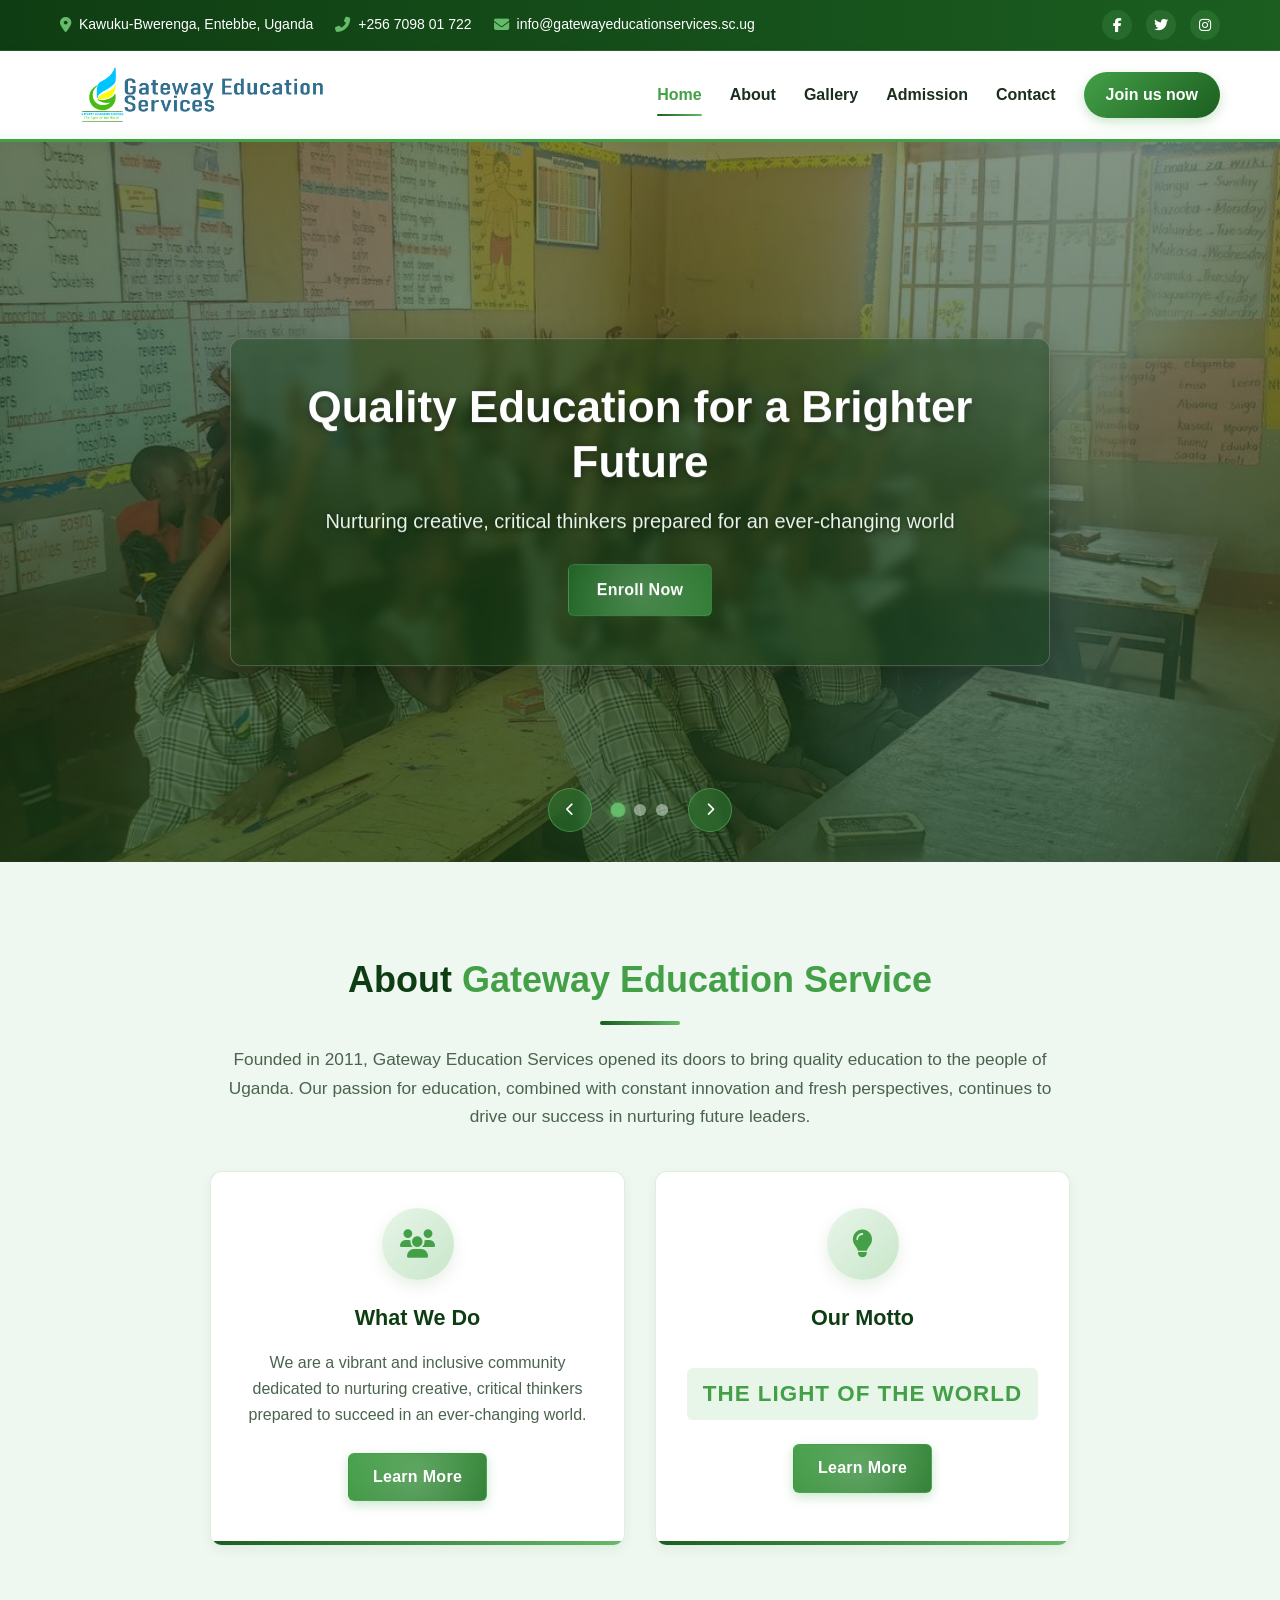
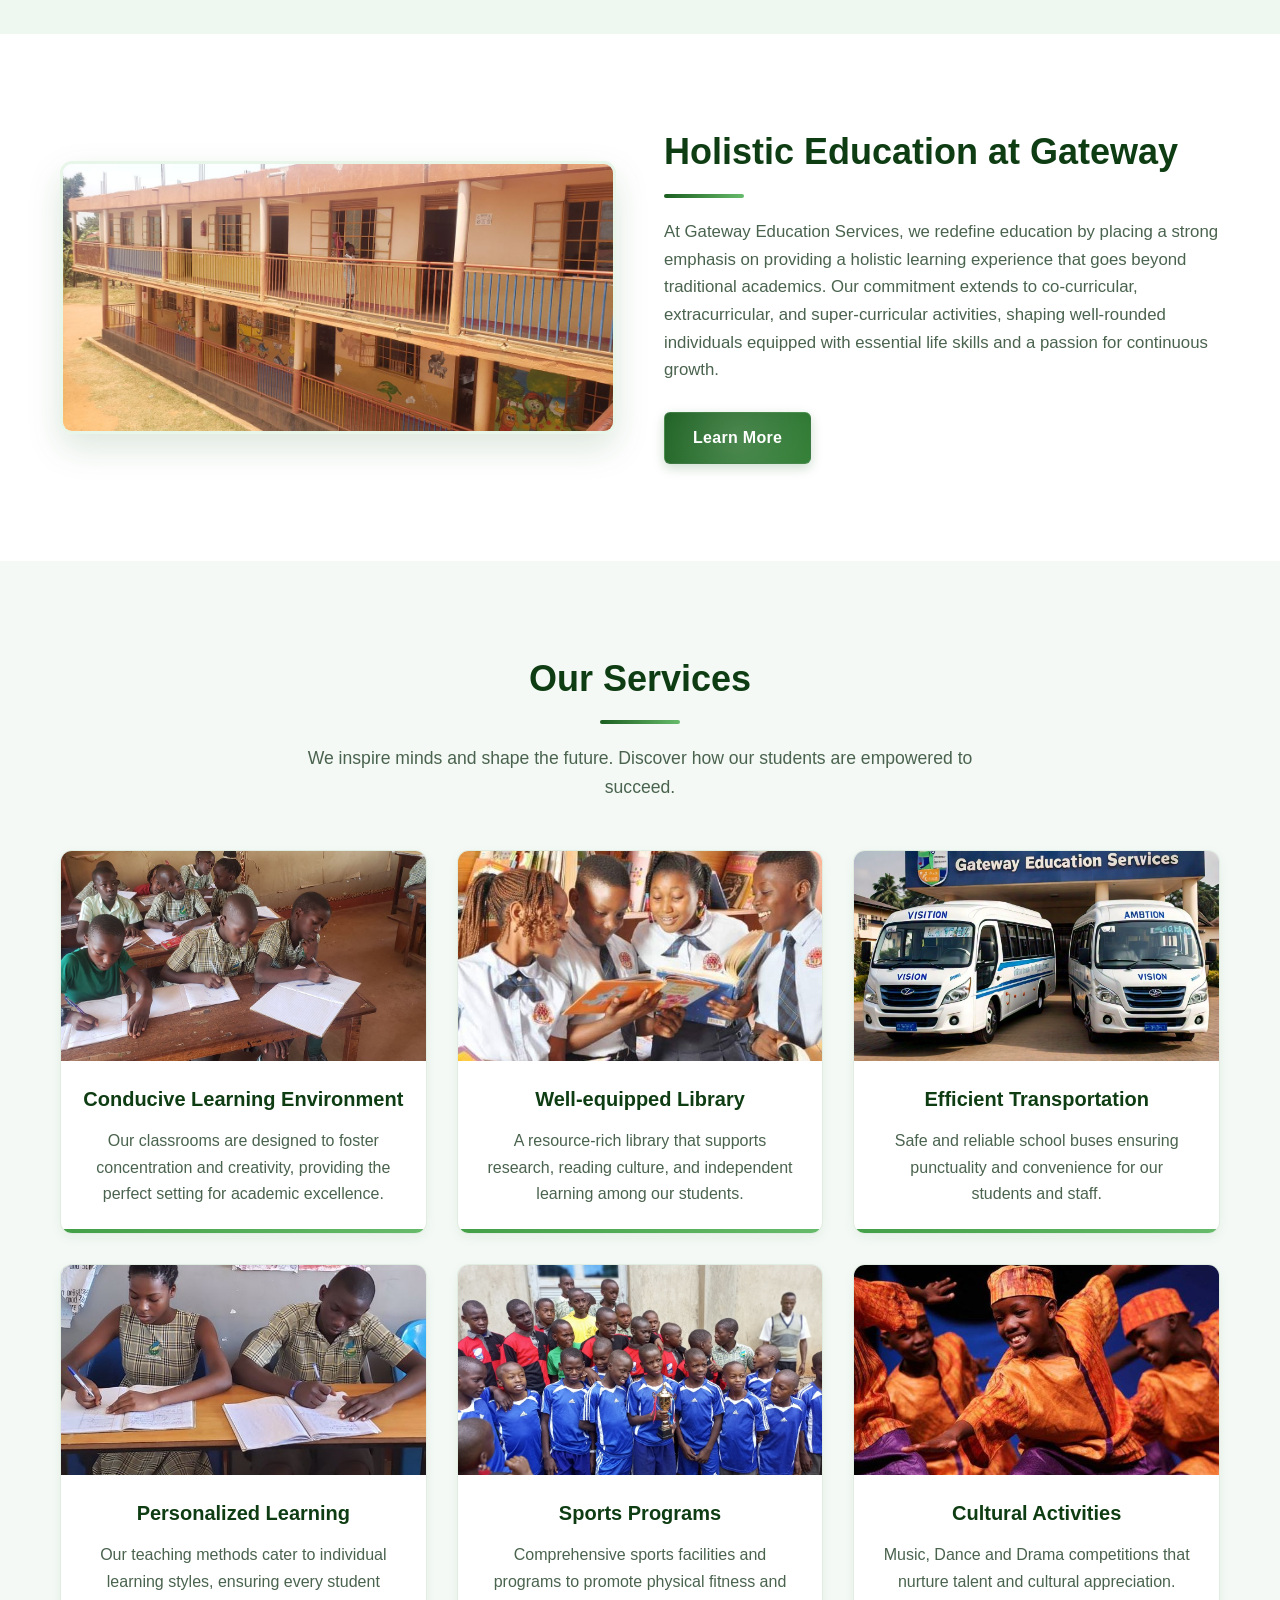
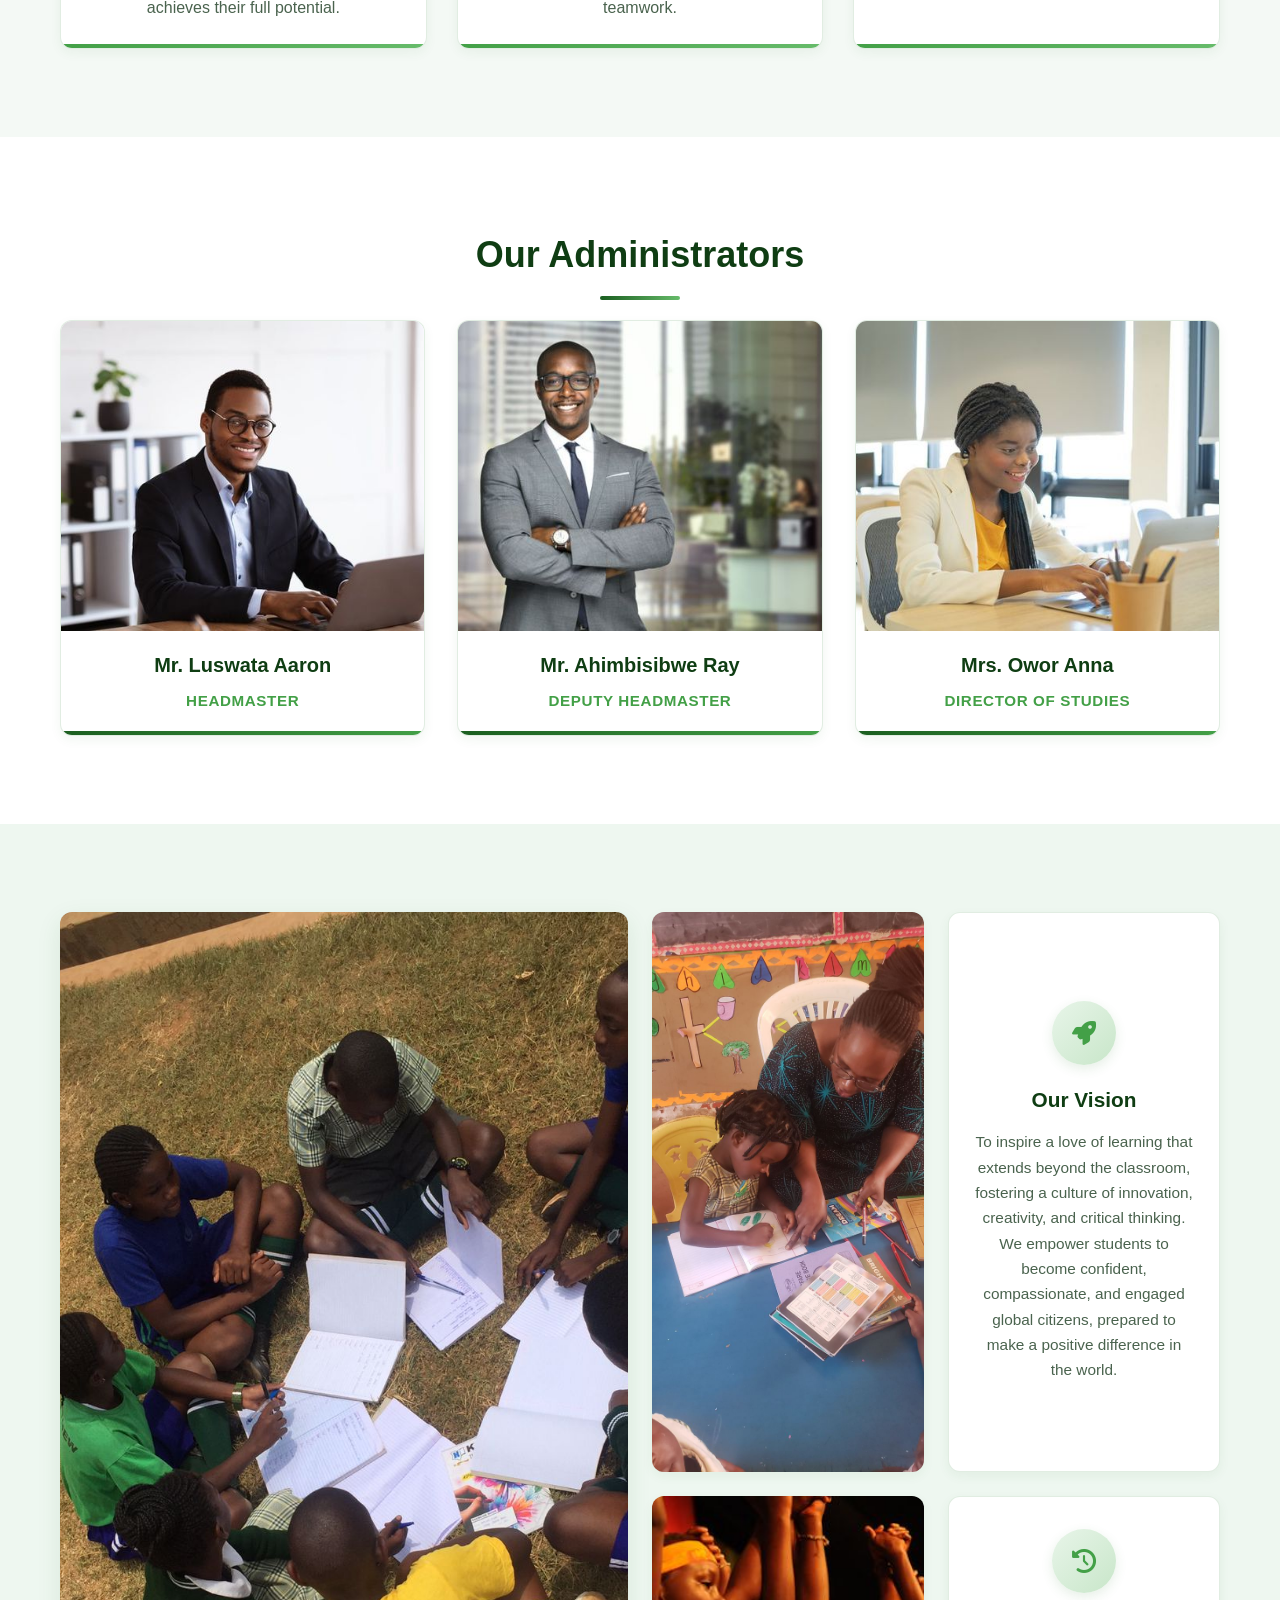
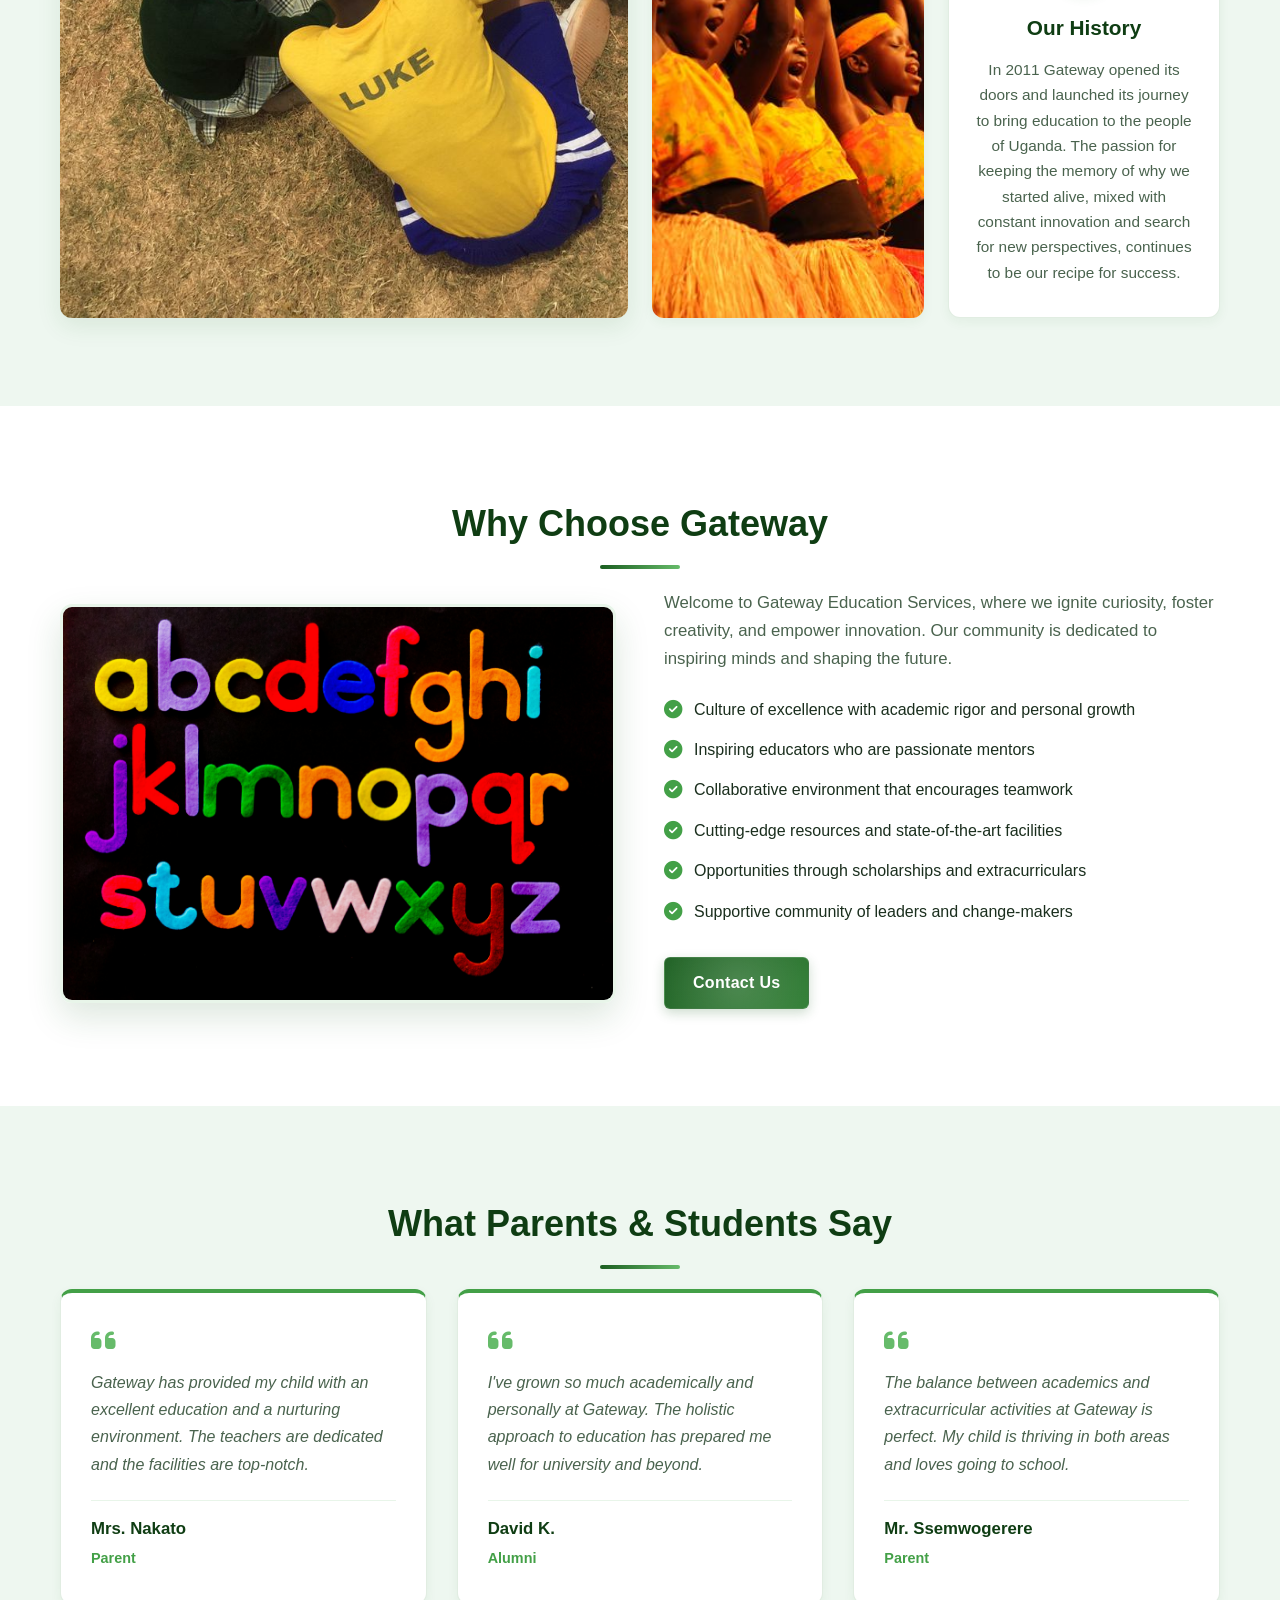
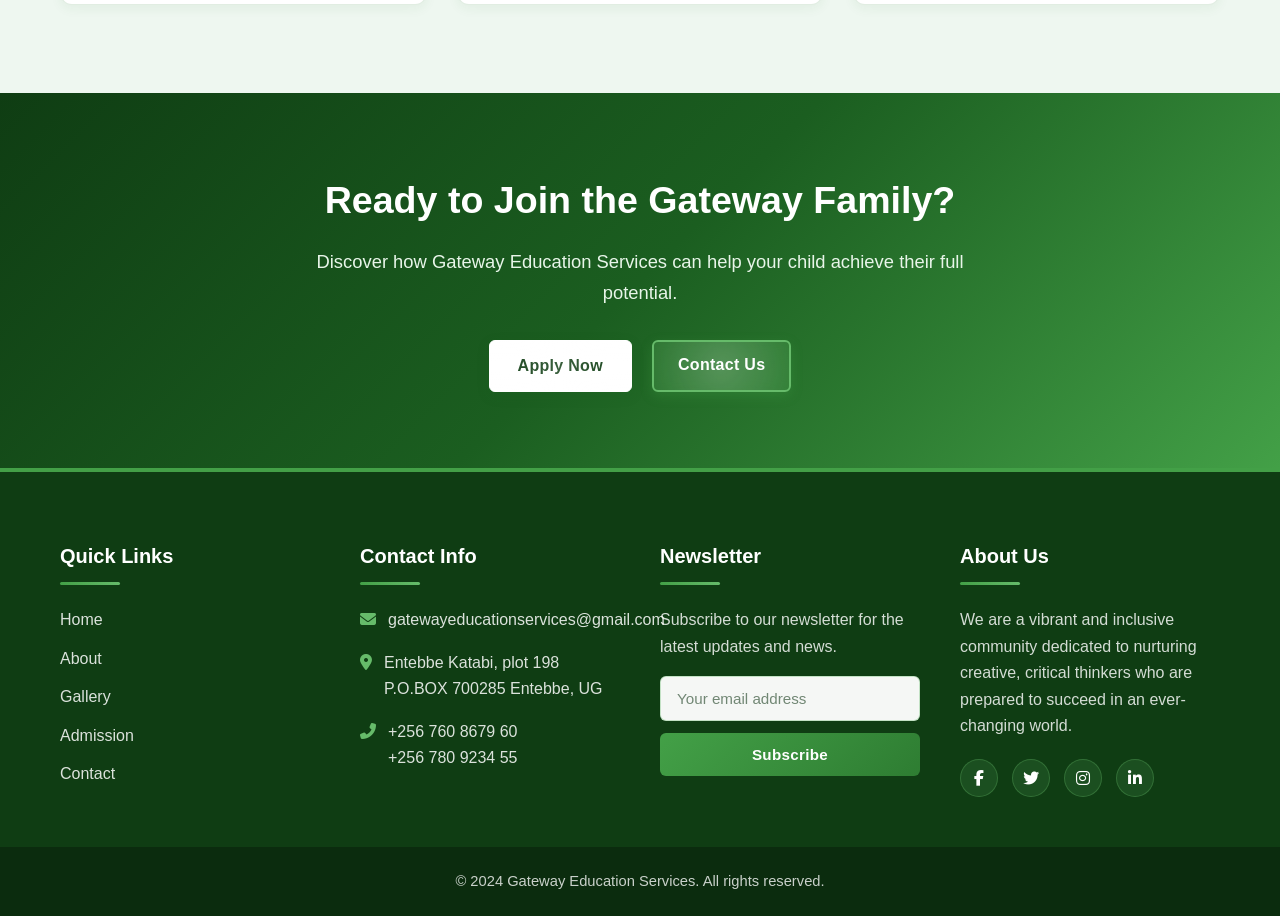
==== commit 0a69bbfa: "Update favicon to use cropped school emblem logo" ====
--- a/index.html
+++ b/index.html
@@ -6,6 +6,9 @@
     <meta name="viewport" content="width=device-width, initial-scale=1.0">
     <title>Gateway Education Services - Home</title>
     <meta name="description" content="Gateway Education Services provides quality education in Uganda with a holistic approach to learning.">
+    <link rel="icon" type="image/png" href="./assets/images/logo-emblem.png">
+    <link rel="shortcut icon" href="./favicon.ico" type="image/x-icon">
+    <link rel="apple-touch-icon" href="./assets/images/logo-emblem.png">
     <link rel="stylesheet" href="./assets/css/index.css">
     <link rel="stylesheet" href="./assets/css/newsletter.css">
     <link rel="stylesheet" href="https://cdnjs.cloudflare.com/ajax/libs/font-awesome/6.4.0/css/all.min.css">
